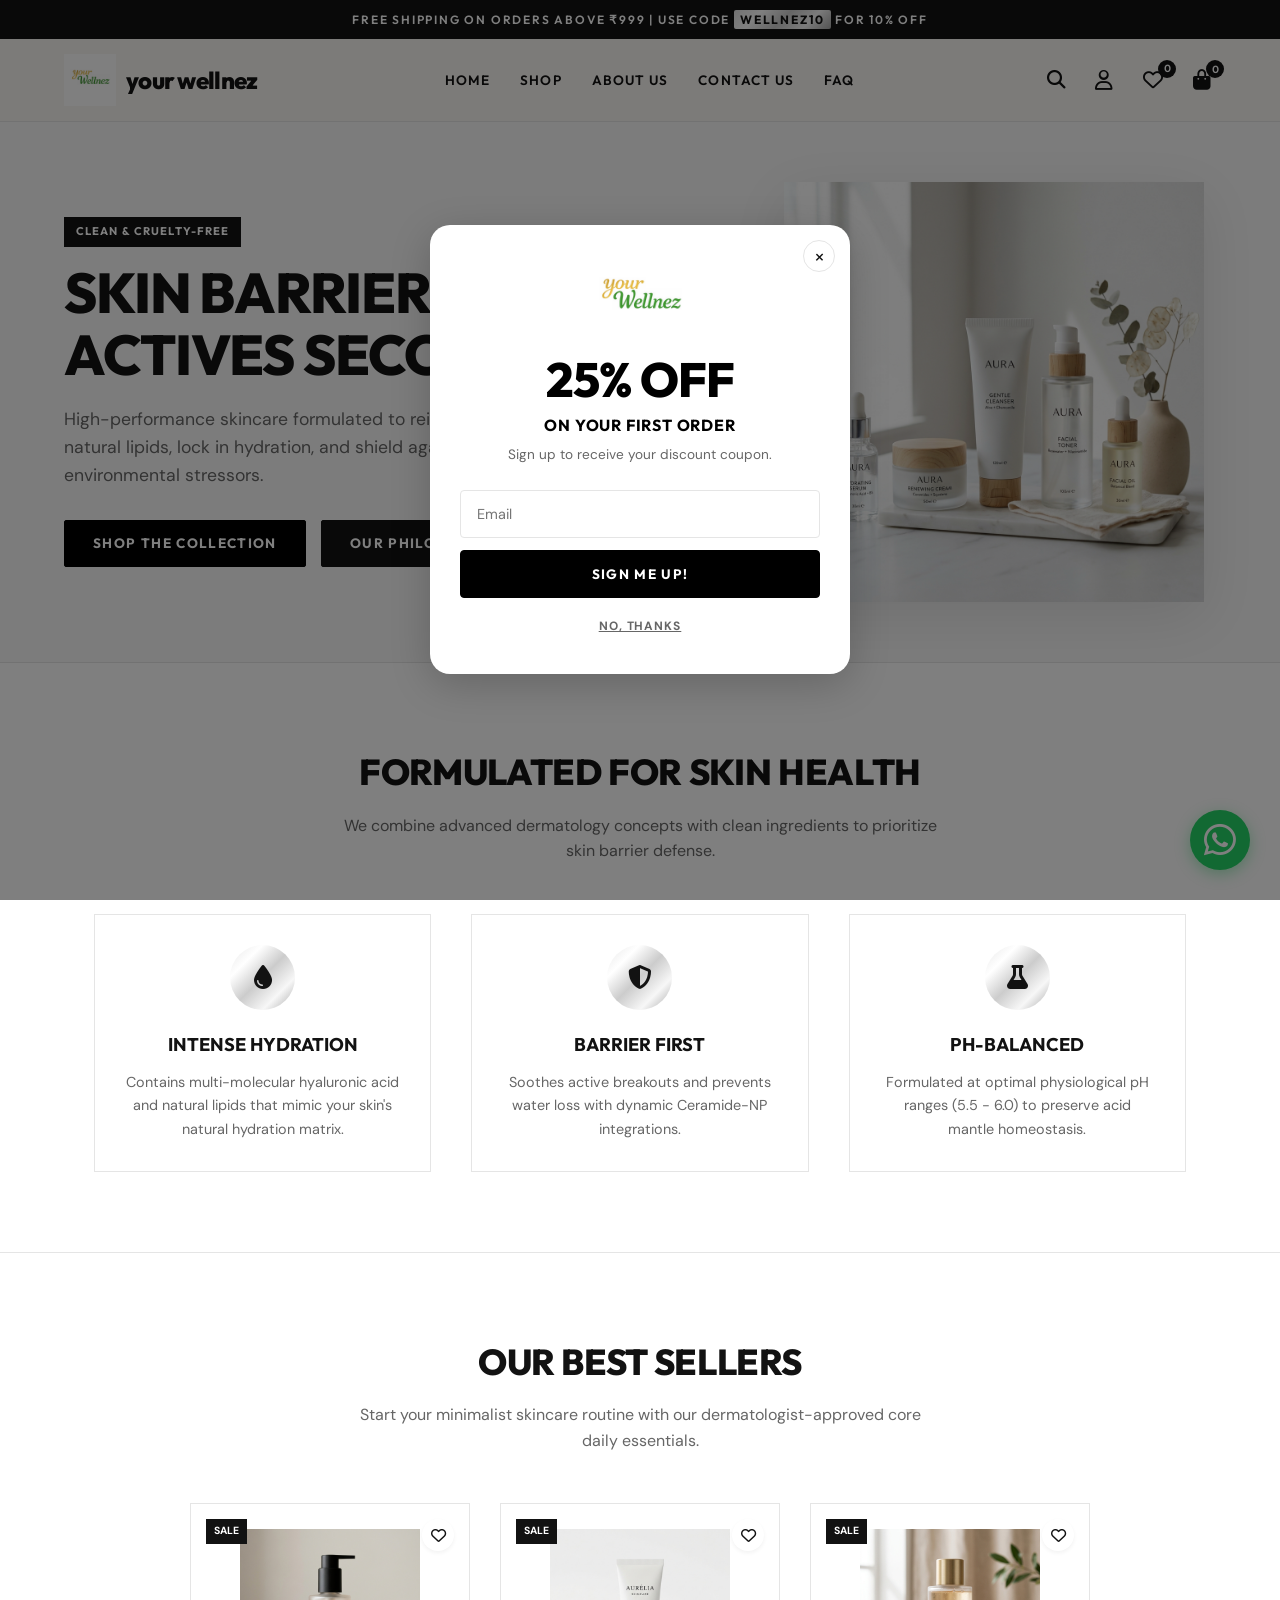
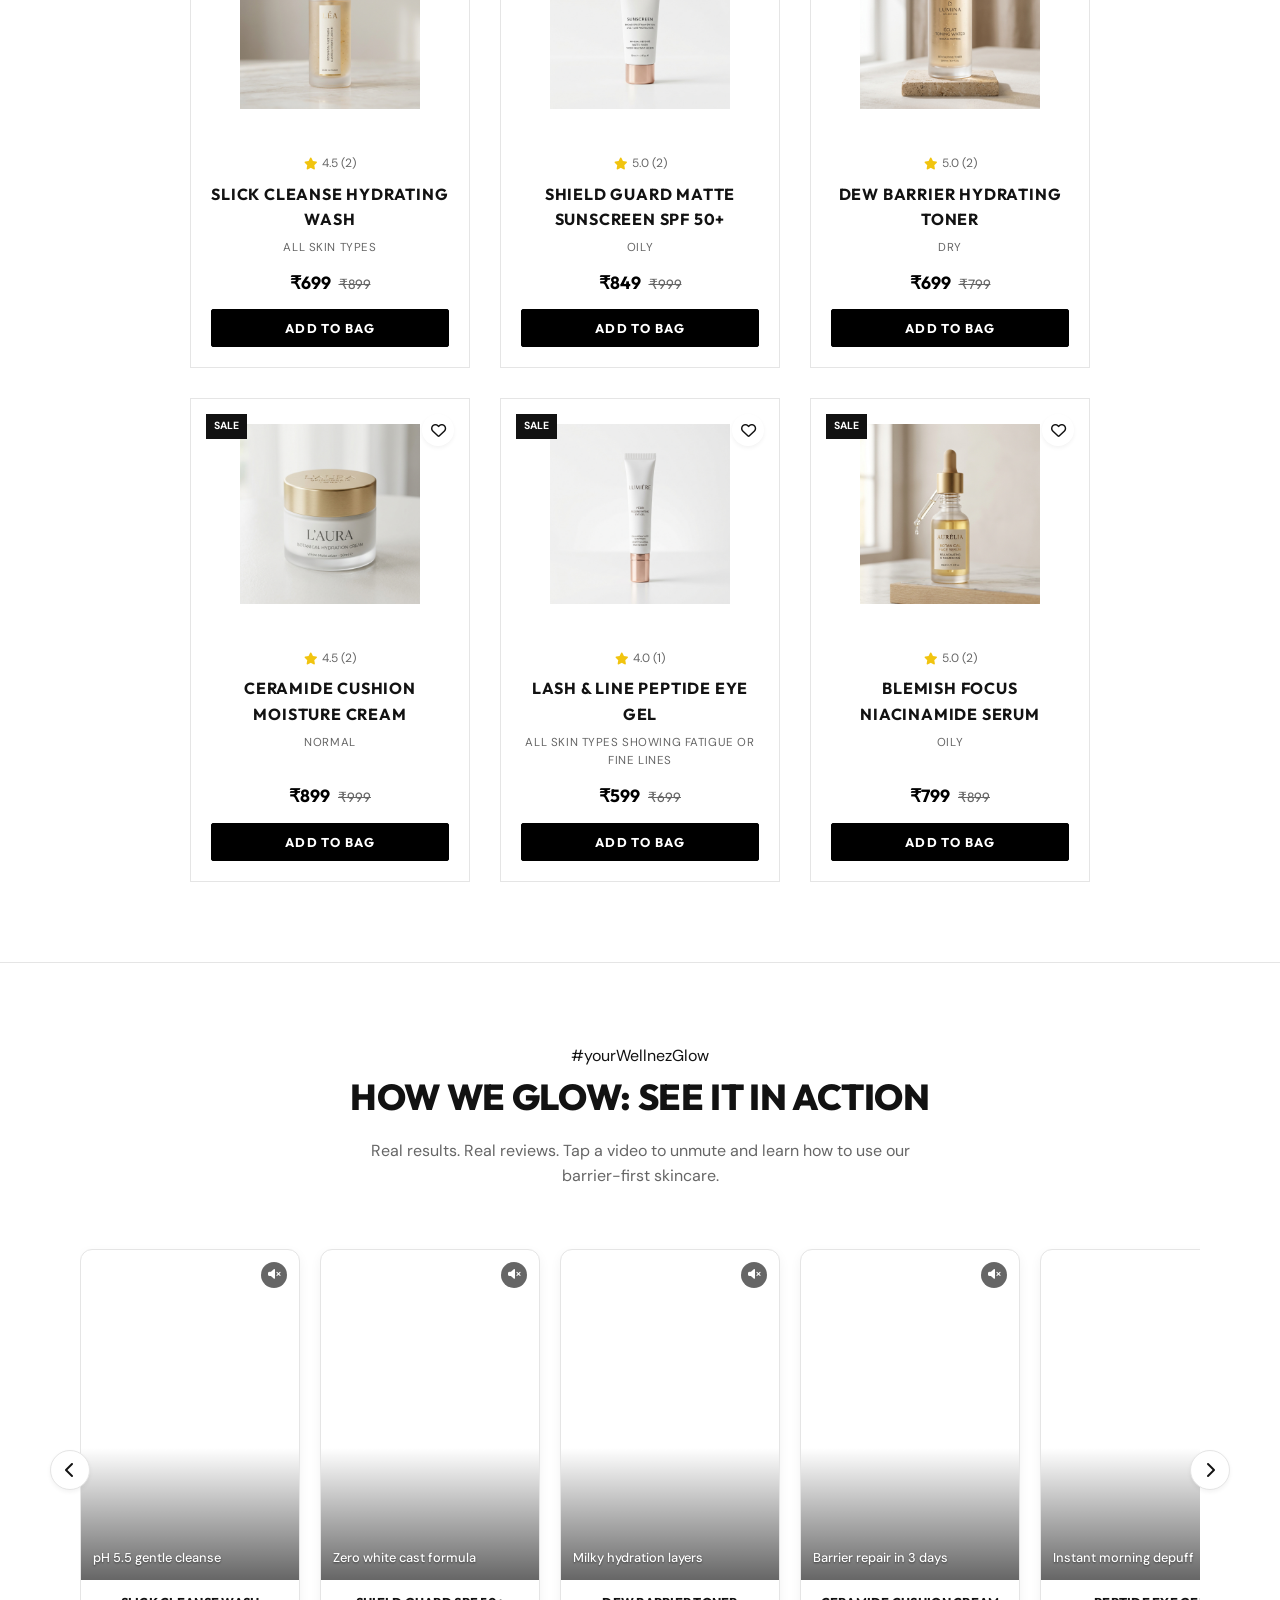
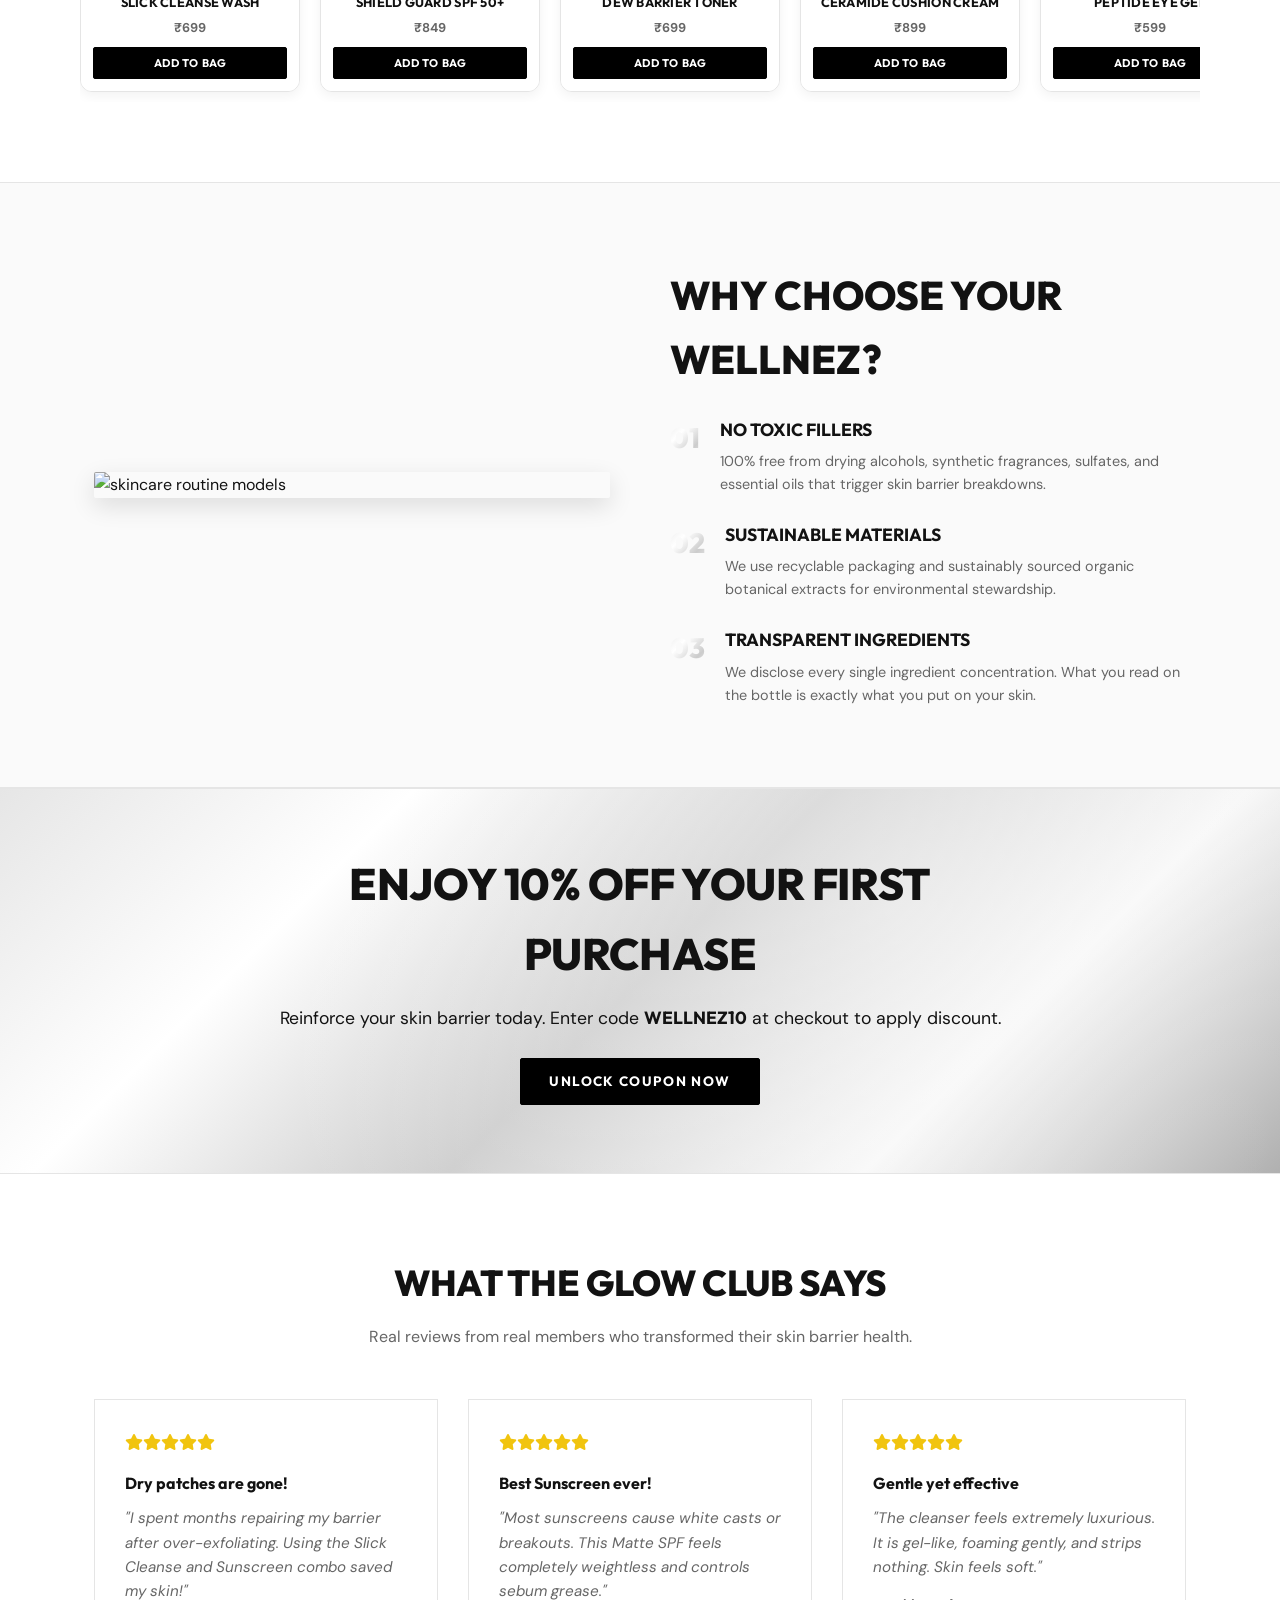
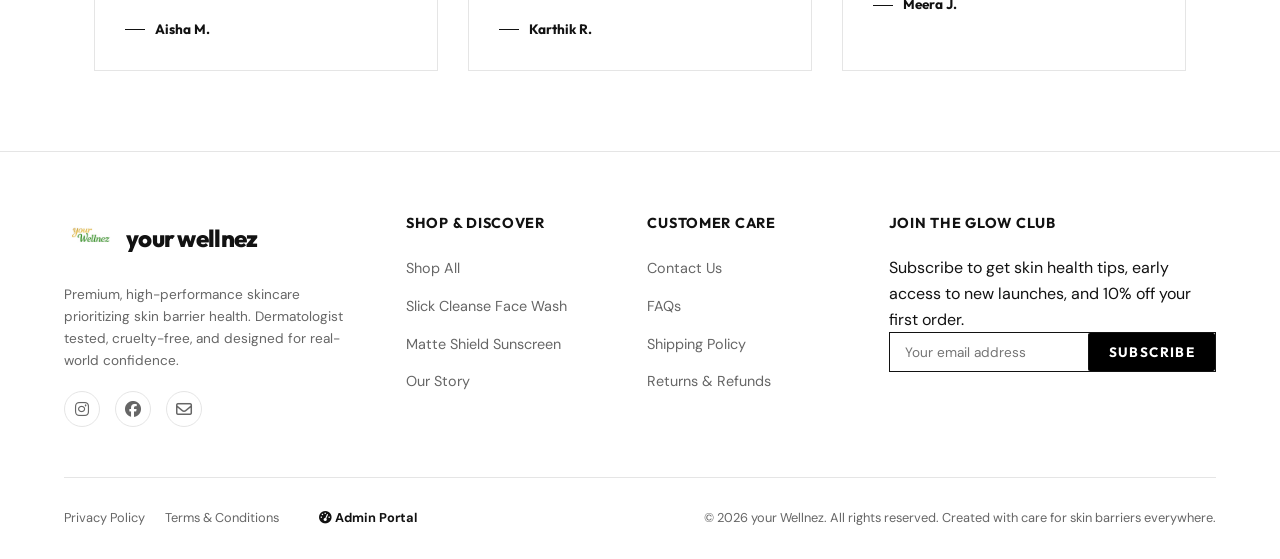
==== index.html @ 3396171d "Add files via upload" ====
<!DOCTYPE html>
<html lang="en">
<head>
    <meta charset="UTF-8">
    <meta name="viewport" content="width=device-width, initial-scale=1.0">
    <!-- Supabase client JS CDN -->
    <script src="https://cdn.jsdelivr.net/npm/@supabase/supabase-js@2"></script>
    <title>your Wellnez | Skin Barrier-First Skincare</title>
    <!-- Favicon -->
    <link rel="shortcut icon" href="images/logo.png" type="image/x-icon">
    <!-- SEO Meta Tags -->
    <meta name="description" content="Clean, barrier-supporting skincare. Discover our dermatologist-approved Face Wash and SPF 50 Sunscreen for healthy, glowing skin.">
    <!-- Google Fonts -->
    <link rel="preconnect" href="https://fonts.googleapis.com">
    <link rel="preconnect" href="https://fonts.gstatic.com" crossorigin>
    <link href="https://fonts.googleapis.com/css2?family=DM+Sans:ital,opsz,wght@0,9..40,100..1000;1,9..40,100..1000&family=Outfit:wght@100..900&display=swap" rel="stylesheet">
    <!-- FontAwesome for Icons -->
    <link rel="stylesheet" href="https://cdnjs.cloudflare.com/ajax/libs/font-awesome/6.4.0/css/all.min.css">
    <!-- Stylesheet -->
    <link rel="stylesheet" href="styles.css">
</head>
<body>

    <!-- Announcement Bar -->
    <div class="announcement-bar">
        <p>FREE SHIPPING ON ORDERS ABOVE ₹999 | USE CODE <span class="promo-badge">WELLNEZ10</span> FOR 10% OFF</p>
    </div>

    <!-- Header / Navbar -->
    <header class="main-header">
        <div class="header-container">
            <button class="menu-toggle" id="menu-toggle" aria-label="Toggle Navigation">
                <i class="fa-solid fa-bars"></i>
            </button>

            <!-- Brand Logo -->
            <a href="#/" class="brand-logo" style="display: flex; align-items: center; gap: 10px; text-decoration: none;">
                <img src="images/logo.png" alt="your Wellnez Logo" style="height: 52px; max-height: 52px; object-fit: contain; display: block;">
                <span style="font-family: var(--font-heading); font-size: 1.5rem; font-weight: 800; text-transform: lowercase; letter-spacing: -0.03em; color: var(--text-main); line-height: 1;">your Wellnez</span>
            </a>

            <!-- Navigation Links -->
            <nav class="nav-menu" id="nav-menu">
                <button class="nav-menu-close" id="nav-close">&times;</button>
                <ul>
                    <li><a href="#/">Home</a></li>
                    <li><a href="#/shop">Shop</a></li>
                    <li><a href="#/about">About Us</a></li>
                    <li><a href="#/contact">Contact Us</a></li>
                    <li><a href="#/faq">FAQ</a></li>
                </ul>
            </nav>

            <!-- Header Actions -->
            <div class="header-actions">
                <!-- Search Button -->
                <div class="search-container">
                    <button id="search-trigger" aria-label="Search">
                        <i class="fa-solid fa-magnifying-glass"></i>
                    </button>
                    <div class="search-dropdown" id="search-dropdown">
                        <div class="search-input-wrapper">
                            <input type="text" id="search-input" placeholder="Search products (e.g. face wash, sunscreen)...">
                            <button id="search-submit-btn"><i class="fa-solid fa-arrow-right"></i></button>
                        </div>
                        <div class="search-results-preview" id="search-results-preview"></div>
                    </div>
                </div>

                <!-- Account Icon -->
                <a href="#/account" class="header-action-btn" id="account-btn" aria-label="My Account">
                    <i class="fa-regular fa-user"></i>
                </a>

                <!-- Wishlist Icon -->
                <a href="#/wishlist" class="header-action-btn" id="wishlist-btn" aria-label="Wishlist">
                    <i class="fa-regular fa-heart"></i>
                    <span class="badge" id="wishlist-count">0</span>
                </a>

                <!-- Cart Icon -->
                <button class="header-action-btn" id="cart-toggle-btn" aria-label="Shopping Cart">
                    <i class="fa-solid fa-bag-shopping"></i>
                    <span class="badge" id="cart-count">0</span>
                </button>
            </div>
        </div>
    </header>

    <!-- Main Content Area -->
    <main id="app-viewport"></main>

    <!-- Slide-out Shopping Cart Drawer -->
    <div class="cart-drawer-overlay" id="cart-overlay"></div>
    <div class="cart-drawer" id="cart-drawer">
        <div class="cart-drawer-header">
            <h3>Your Cart (<span id="cart-drawer-count">0</span>)</h3>
            <button class="cart-drawer-close" id="cart-drawer-close">&times;</button>
        </div>
        <div class="cart-drawer-content" id="cart-drawer-content">
            <!-- Dynamic Cart Items Rendered Here -->
        </div>
        <div class="cart-drawer-footer">
            <div class="cart-summary-row">
                <span>Subtotal</span>
                <span id="cart-drawer-subtotal">₹0.00</span>
            </div>
            <div class="cart-summary-row shipping-note">
                <span>Shipping</span>
                <span id="cart-drawer-shipping">Calculated at checkout</span>
            </div>
            <div class="cart-summary-row discount-row" id="cart-drawer-discount-row" style="display: none;">
                <span>Discount (<span id="cart-drawer-discount-code"></span>)</span>
                <span id="cart-drawer-discount-amount">-₹0.00</span>
            </div>
            <div class="cart-summary-row total-row">
                <span>Total</span>
                <span id="cart-drawer-total">₹0.00</span>
            </div>
            <div class="cart-coupon-section">
                <input type="text" id="cart-coupon-input" placeholder="Enter Coupon Code">
                <button id="cart-coupon-apply-btn">Apply</button>
            </div>
            <div class="coupon-feedback" id="coupon-feedback"></div>
            <div class="cart-drawer-actions">
                <a href="#/checkout" class="btn btn-chrome btn-block" id="cart-checkout-btn">Secure Checkout</a>
                <button class="btn btn-secondary btn-block" id="cart-continue-shopping">Continue Shopping</button>
            </div>
        </div>
    </div>

    <!-- Floating WhatsApp Widget -->
    <a href="https://wa.me/919999999999?text=Hi!%20I%20have%20a%20question%20about%20your%20Wellnez%20skincare." 
       target="_blank" 
       rel="noopener noreferrer" 
       class="whatsapp-float" 
       aria-label="Chat on WhatsApp">
        <i class="fa-brands fa-whatsapp"></i>
        <span class="whatsapp-tooltip">Need Help? Chat with us!</span>
    </a>

    <!-- Footer -->
    <footer class="main-footer">
        <div class="footer-container">
            <div class="footer-grid">
                <!-- Branding column -->
                <div class="footer-col brand-col">
                    <div class="footer-logo-wrapper" style="display: flex; align-items: center; gap: 10px; margin-bottom: 20px;">
                        <img src="images/logo.png" alt="your Wellnez Logo" style="height: 52px; max-height: 52px; object-fit: contain; display: block;">
                        <span style="font-family: var(--font-heading); font-size: 1.5rem; font-weight: 800; text-transform: lowercase; letter-spacing: -0.03em; color: var(--text-main); line-height: 1;">your Wellnez</span>
                    </div>
                    <p class="footer-description">
                        Premium, high-performance skincare prioritizing skin barrier health. Dermatologist tested, cruelty-free, and designed for real-world confidence.
                    </p>
                    <div class="footer-socials">
                        <a href="https://instagram.com" target="_blank" rel="noopener" aria-label="Instagram"><i class="fa-brands fa-instagram"></i></a>
                        <a href="https://facebook.com" target="_blank" rel="noopener" aria-label="Facebook"><i class="fa-brands fa-facebook"></i></a>
                        <a href="mailto:hello@yourwellnez.com" aria-label="Email"><i class="fa-regular fa-envelope"></i></a>
                    </div>
                </div>

                <!-- Navigation Links -->
                <div class="footer-col">
                    <h4>Shop & Discover</h4>
                    <ul>
                        <li><a href="#/shop">Shop All</a></li>
                        <li><a href="#/product/face-wash">Slick Cleanse Face Wash</a></li>
                        <li><a href="#/product/sunscreen">Matte Shield Sunscreen</a></li>
                        <li><a href="#/about">Our Story</a></li>
                    </ul>
                </div>

                <!-- Info & FAQ -->
                <div class="footer-col">
                    <h4>Customer Care</h4>
                    <ul>
                        <li><a href="#/contact">Contact Us</a></li>
                        <li><a href="#/faq">FAQs</a></li>
                        <li><a href="#/shipping-policy">Shipping Policy</a></li>
                        <li><a href="#/return-policy">Returns & Refunds</a></li>
                    </ul>
                </div>

                <!-- Newsletter / Sign up -->
                <div class="footer-col newsletter-col">
                    <h4>Join the Glow Club</h4>
                    <p>Subscribe to get skin health tips, early access to new launches, and 10% off your first order.</p>
                    <form class="footer-newsletter-form" id="newsletter-form">
                        <input type="email" placeholder="Your email address" required aria-label="Email Address">
                        <button type="submit" class="btn btn-chrome">Subscribe</button>
                    </form>
                    <div id="newsletter-feedback" class="newsletter-feedback"></div>
                </div>
            </div>

            <!-- Footer Bottom -->
            <div class="footer-bottom">
                <div class="footer-policies">
                    <a href="#/privacy-policy">Privacy Policy</a>
                    <a href="#/terms-conditions">Terms & Conditions</a>
                    <a href="admin.html" style="font-weight: 700; color: var(--text-main); margin-left: 20px;"><i class="fa-solid fa-gauge-high"></i> Admin Portal</a>
                </div>
                <p class="copyright">&copy; 2026 your Wellnez. All rights reserved. Created with care for skin barriers everywhere.</p>
            </div>
        </div>
    </footer>

    <!-- Order Details Modal (Admin/Customer Dashboard) -->
    <div class="modal-overlay" id="order-details-modal">
        <div class="modal-content-card">
            <button class="modal-close-btn" id="order-modal-close">&times;</button>
            <div class="modal-title">Order Details</div>
            <div id="modal-order-content">
                <!-- Dynamic Content Load -->
            </div>
        </div>
    </div>

    <!-- Newsletter Promo Pop-up Modal ( Science & Roots style ) -->
    <div class="modal-overlay" id="promo-popup-modal">
        <div class="promo-modal-card">
            <button class="promo-close-btn" id="promo-close-btn" aria-label="Close offer">&times;</button>
            <div class="promo-modal-content">
                <div class="promo-logo-wrap">
                    <img src="images/logo.png" alt="your Wellnez Logo" class="promo-logo">
                </div>
                <h2 class="promo-title">25% OFF</h2>
                <h3 class="promo-subtitle">ON YOUR FIRST ORDER</h3>
                <p class="promo-text">Sign up to receive your discount coupon.</p>
                <form id="promo-popup-form">
                    <input type="email" id="promo-email-input" placeholder="Email" required class="promo-input">
                    <button type="submit" class="btn btn-chrome promo-submit-btn">SIGN ME UP!</button>
                </form>
                <button type="button" class="promo-no-thanks" id="promo-no-thanks-btn">NO, THANKS</button>
            </div>
        </div>
    </div>

    <!-- Toast Notifications -->
    <div class="toast-container" id="toast-container"></div>

    <!-- Application Logic -->
    <script src="js/app.js"></script>
</body>
</html>
---- styles.css ----
/* ==========================================================================
   your Wellnez - Global Styles & Design System (Sacheu-Inspired)
   ========================================================================== */

/* Design Tokens & Variables */
:root {
    /* Fonts */
    --font-heading: 'Outfit', sans-serif;
    --font-body: 'DM Sans', sans-serif;

    /* Color Palette */
    --bg-primary: #FFFFFF;        /* Pure white background */
    --bg-secondary: #FAFAFA;      /* Soft neutral grey */
    --text-main: #121212;         /* Deep charcoal/black */
    --text-muted: #666666;        /* Subtle grey */
    --accent-pink: #FFB7B2;       /* Pastel rose */
    --accent-green: #25D366;      /* WhatsApp brand green */
    
    /* Layout Borders & Accents */
    --border-color: #E5E5E5;      /* Thin grey grid border */
    --border-dark: #121212;       /* High-contrast border */
    --border-radius-sm: 2px;      /* Minimalist sharp borders */
    --border-radius-md: 4px;
    --border-radius-lg: 8px;
    --shadow-sm: 0 2px 4px rgba(0,0,0,0.05);
    --shadow-md: 0 4px 10px rgba(0,0,0,0.08);
    --shadow-lg: 0 8px 24px rgba(0,0,0,0.12);
    
    /* Metallic Chrome Gradients */
    --metallic-chrome: linear-gradient(135deg, #e6e6e6 0%, #ffffff 25%, #cccccc 50%, #f7f7f7 75%, #a6a6a6 100%);
    --metallic-chrome-dark: linear-gradient(135deg, #595959 0%, #8c8c8c 25%, #333333 50%, #666666 75%, #1a1a1a 100%);
    --chrome-shimmer: linear-gradient(to right, rgba(255,255,255,0) 0%, rgba(255,255,255,0.8) 50%, rgba(255,255,255,0) 100%);
}

/* Base Reset */
* {
    box-sizing: border-box;
    margin: 0;
    padding: 0;
}

body {
    font-family: var(--font-body);
    background-color: var(--bg-primary);
    color: var(--text-main);
    line-height: 1.6;
    overflow-x: hidden;
    -webkit-font-smoothing: antialiased;
}

a {
    color: var(--text-main);
    text-decoration: none;
    transition: color 0.3s ease;
}

a:hover {
    color: var(--text-muted);
}

ul {
    list-style: none;
}

img {
    max-width: 100%;
    height: auto;
    display: block;
}

button, input, select, textarea {
    font-family: inherit;
    font-size: inherit;
    color: inherit;
    background: none;
    border: none;
}

button {
    cursor: pointer;
}

/* Announcement Bar */
.announcement-bar {
    background-color: var(--text-main);
    color: #FFFFFF;
    text-align: center;
    padding: 10px 20px;
    font-size: 0.75rem;
    font-weight: 600;
    letter-spacing: 0.15em;
    font-family: var(--font-heading);
    text-transform: uppercase;
}

.promo-badge {
    background: var(--metallic-chrome);
    color: #121212;
    padding: 2px 6px;
    border-radius: var(--border-radius-sm);
    font-weight: 700;
}

/* Header & Navigation */
.main-header {
    position: sticky;
    top: 0;
    z-index: 100;
    background-color: rgba(250, 246, 243, 0.85);
    backdrop-filter: blur(10px);
    border-bottom: 1px solid var(--border-color);
}

.header-container {
    max-width: 1400px;
    margin: 0 auto;
    padding: 15px 30px;
    display: flex;
    align-items: center;
    justify-content: space-between;
}

.brand-logo {
    font-family: var(--font-heading);
    font-size: 1.75rem;
    font-weight: 800;
    letter-spacing: -0.03em;
    text-transform: lowercase;
    transition: opacity 0.3s ease;
}

.brand-logo:hover {
    opacity: 0.8;
    color: var(--text-main);
}

.nav-menu ul {
    display: flex;
    gap: 30px;
}

.nav-menu a {
    font-family: var(--font-heading);
    font-size: 0.85rem;
    font-weight: 600;
    text-transform: uppercase;
    letter-spacing: 0.08em;
}

.nav-menu-close, .menu-toggle {
    display: none;
}

/* Header Actions */
.header-actions {
    display: flex;
    align-items: center;
    gap: 20px;
}

.header-action-btn {
    font-size: 1.25rem;
    position: relative;
    padding: 5px;
    display: flex;
    align-items: center;
    justify-content: center;
}

.header-action-btn .badge {
    position: absolute;
    top: -5px;
    right: -8px;
    background-color: var(--text-main);
    color: #FFF;
    font-size: 0.65rem;
    font-weight: 700;
    width: 18px;
    height: 18px;
    border-radius: 50%;
    display: flex;
    align-items: center;
    justify-content: center;
}

/* Search Dropdown widget */
.search-container {
    position: relative;
}

.search-container button {
    font-size: 1.15rem;
    padding: 5px;
}

.search-dropdown {
    position: absolute;
    top: calc(100% + 15px);
    right: -60px;
    background: #FFFFFF;
    border: 1px solid var(--border-color);
    padding: 15px;
    width: 320px;
    box-shadow: var(--shadow-lg);
    border-radius: var(--border-radius-sm);
    display: none;
    z-index: 110;
}

.search-dropdown.active {
    display: block;
}

.search-input-wrapper {
    display: flex;
    border: 1px solid var(--border-dark);
    padding: 6px 12px;
}

.search-input-wrapper input {
    flex: 1;
    border: none;
    outline: none;
    font-size: 0.85rem;
}

.search-results-preview {
    margin-top: 10px;
    max-height: 250px;
    overflow-y: auto;
}

.search-result-item {
    display: flex;
    align-items: center;
    gap: 10px;
    padding: 8px 0;
    border-bottom: 1px dashed var(--border-color);
}

.search-result-item img {
    width: 40px;
    height: 40px;
    object-fit: cover;
}

.search-result-item h5 {
    font-size: 0.85rem;
    font-family: var(--font-heading);
}

.search-result-item p {
    font-size: 0.75rem;
    color: var(--text-muted);
}

/* Base Buttons */
.btn {
    display: inline-block;
    padding: 12px 28px;
    font-family: var(--font-heading);
    font-size: 0.85rem;
    font-weight: 700;
    text-transform: uppercase;
    letter-spacing: 0.1em;
    text-align: center;
    border: 1px solid var(--border-dark);
    border-radius: var(--border-radius-sm);
    transition: all 0.4s cubic-bezier(0.165, 0.84, 0.44, 1);
    position: relative;
    overflow: hidden;
}

.btn-chrome {
    background-color: #000000;
    color: #FFFFFF;
    border: 1px solid #000000;
    box-shadow: none;
}

.btn-chrome::after {
    display: none;
}

.btn-chrome:hover {
    background-color: #FFFFFF;
    color: #000000;
    border-color: #000000;
    transform: translateY(-2px);
    box-shadow: var(--shadow-sm);
}

.btn-secondary {
    background-color: var(--text-main);
    color: #FFFFFF;
}

.btn-secondary:hover {
    background-color: transparent;
    color: var(--text-main);
}

.btn-outline {
    background-color: transparent;
    color: var(--text-main);
    border: 1px solid var(--border-dark);
}

.btn-outline:hover {
    background-color: var(--text-main);
    color: #FFFFFF;
}

.btn-block {
    display: block;
    width: 100%;
}

@keyframes shine {
    100% {
        left: 150%;
    }
}

/* Page Components styling */
main {
    min-height: calc(100vh - 400px);
}

/* Announcement Slider or Hero Banner */
.hero-banner {
    position: relative;
    background-color: var(--bg-secondary);
    min-height: 500px;
    display: flex;
    align-items: center;
    overflow: hidden;
    border-bottom: 1px solid var(--border-color);
}

.hero-container {
    max-width: 1200px;
    margin: 0 auto;
    width: 100%;
    padding: 60px 30px;
    display: grid;
    grid-template-columns: 1.2fr 0.8fr;
    align-items: center;
    gap: 40px;
    position: relative;
    z-index: 10;
}

.hero-text h1 {
    font-family: var(--font-heading);
    font-size: 3.5rem;
    font-weight: 800;
    line-height: 1.1;
    letter-spacing: -0.02em;
    margin-bottom: 20px;
    text-transform: uppercase;
}

.hero-text p {
    font-size: 1.1rem;
    color: var(--text-muted);
    margin-bottom: 30px;
    max-width: 500px;
}

.hero-badge {
    display: inline-block;
    padding: 6px 12px;
    background-color: var(--text-main);
    color: #FFF;
    font-family: var(--font-heading);
    font-weight: 700;
    font-size: 0.7rem;
    letter-spacing: 0.1em;
    text-transform: uppercase;
    margin-bottom: 15px;
}

.hero-image-wrapper {
    position: relative;
    display: flex;
    justify-content: center;
}

.hero-image-wrapper img {
    max-height: 420px;
    filter: drop-shadow(0 15px 30px rgba(0,0,0,0.1));
}

.hero-circle {
    position: absolute;
    width: 320px;
    height: 320px;
    background: var(--metallic-chrome);
    border-radius: 50%;
    z-index: -1;
    top: 50%;
    left: 50%;
    transform: translate(-50%, -50%);
    opacity: 0.45;
}

/* Feature Grid */
.features-section {
    padding: 80px 30px;
    border-bottom: 1px solid var(--border-color);
    background-color: #FFFFFF;
}

.section-header {
    text-align: center;
    margin-bottom: 50px;
    max-width: 600px;
    margin-left: auto;
    margin-right: auto;
}

.section-header h2 {
    font-family: var(--font-heading);
    font-size: 2.25rem;
    font-weight: 800;
    text-transform: uppercase;
    letter-spacing: -0.01em;
    margin-bottom: 12px;
}

.section-header p {
    color: var(--text-muted);
}

.features-grid {
    max-width: 1200px;
    margin: 0 auto;
    display: grid;
    grid-template-columns: repeat(3, 1fr);
    gap: 40px;
}

.feature-card {
    text-align: center;
    padding: 30px;
    background-color: var(--bg-primary);
    border: 1px solid var(--border-color);
}

.feature-icon-wrapper {
    width: 65px;
    height: 65px;
    margin: 0 auto 20px;
    display: flex;
    align-items: center;
    justify-content: center;
    border-radius: 50%;
    background: var(--metallic-chrome);
    font-size: 1.5rem;
}

.feature-card h3 {
    font-family: var(--font-heading);
    font-size: 1.15rem;
    margin-bottom: 12px;
    text-transform: uppercase;
}

.feature-card p {
    font-size: 0.9rem;
    color: var(--text-muted);
}

/* Featured Products Grid */
.products-section {
    padding: 80px 30px;
    max-width: 1400px;
    margin: 0 auto;
}

.products-grid {
    display: grid;
    grid-template-columns: repeat(auto-fill, minmax(240px, 280px));
    gap: 30px;
    justify-content: center;
}

/* Product Card */
.product-card {
    background-color: #FFFFFF;
    border: 1px solid var(--border-color);
    position: relative;
    display: flex;
    flex-direction: column;
    height: 100%;
    transition: transform 0.3s ease, box-shadow 0.3s ease;
}

.product-card:hover {
    transform: translateY(-5px);
    box-shadow: var(--shadow-md);
}

.product-card-badge {
    position: absolute;
    top: 15px;
    left: 15px;
    z-index: 10;
    background-color: var(--text-main);
    color: #FFFFFF;
    font-size: 0.65rem;
    font-weight: 700;
    padding: 4px 8px;
    text-transform: uppercase;
}

.product-card-wishlist {
    position: absolute;
    top: 15px;
    right: 15px;
    z-index: 10;
    background-color: #FFFFFF;
    width: 32px;
    height: 32px;
    border-radius: 50%;
    display: flex;
    align-items: center;
    justify-content: center;
    box-shadow: var(--shadow-sm);
    font-size: 0.95rem;
    color: var(--text-main);
    transition: color 0.3s, background-color 0.3s;
}

.product-card-wishlist:hover {
    background-color: var(--text-main);
    color: #FFFFFF;
}

.product-card-wishlist.active {
    color: #ff4757;
}

.product-card-image {
    position: relative;
    padding: 20px;
    background-color: #ffffff;
    display: flex;
    justify-content: center;
    align-items: center;
    height: 230px;
    overflow: hidden;
}

.product-card-image img {
    max-height: 180px;
    object-fit: contain;
    transition: transform 0.5s ease;
}

.product-card-video-hover {
    position: absolute;
    top: 0;
    left: 0;
    width: 100%;
    height: 100%;
    object-fit: cover;
    opacity: 0;
    transition: opacity 0.3s ease, transform 0.5s ease;
    pointer-events: none;
}

.product-card.video-playing .product-card-video-hover {
    opacity: 1;
}

.product-card:hover .product-card-image img,
.product-card:hover .product-card-video-hover {
    transform: scale(1.06);
}

.product-card-info {
    padding: 20px;
    display: flex;
    flex-direction: column;
    align-items: center;
    text-align: center;
    flex: 1;
}

.product-card-rating {
    font-size: 0.75rem;
    color: #f1c40f;
    margin-bottom: 8px;
    display: flex;
    justify-content: center;
    align-items: center;
    gap: 4px;
}

.product-card-rating span {
    color: var(--text-muted);
}

.product-card-title {
    font-family: var(--font-heading);
    font-size: 1rem;
    font-weight: 700;
    text-transform: uppercase;
    letter-spacing: 0.05em;
    margin-bottom: 6px;
    text-align: center;
}

.product-card-skin {
    font-size: 0.72rem;
    text-transform: uppercase;
    letter-spacing: 0.05em;
    color: var(--text-muted);
    margin-bottom: 12px;
    text-align: center;
}

.product-card-bottom {
    margin-top: auto;
    width: 100%;
    display: flex;
    flex-direction: column;
    align-items: center;
    gap: 12px;
}

.product-card-price {
    font-family: var(--font-heading);
    font-size: 1.1rem;
    font-weight: 700;
    color: #000000;
    text-align: center;
}

.product-card-price .compare-price {
    font-size: 0.85rem;
    text-decoration: line-through;
    color: var(--text-muted);
    font-weight: 400;
    margin-left: 5px;
}

.product-card-cta {
    width: 100%;
    padding: 10px 16px;
    font-size: 0.8rem;
    font-weight: 700;
    text-transform: uppercase;
    letter-spacing: 0.1em;
    border-radius: 2px;
    background-color: #000000;
    color: #FFFFFF;
    border: 1px solid #000000;
    transition: background-color 0.2s, color 0.2s, border-color 0.2s;
}

.product-card-cta:hover {
    background-color: #ffffff;
    color: #000000;
    border-color: #000000;
}

/* Why Choose Us ("Why Choose Heyy" style) */
.why-choose-us {
    background-color: var(--bg-secondary);
    padding: 80px 30px;
    border-top: 1px solid var(--border-color);
    border-bottom: 1px solid var(--border-color);
}

.why-container {
    max-width: 1200px;
    margin: 0 auto;
    display: grid;
    grid-template-columns: 1fr 1fr;
    align-items: center;
    gap: 60px;
}

.why-image img {
    border-radius: var(--border-radius-sm);
    box-shadow: var(--shadow-lg);
}

.why-content h2 {
    font-family: var(--font-heading);
    font-size: 2.5rem;
    font-weight: 800;
    text-transform: uppercase;
    margin-bottom: 25px;
}

.why-items {
    display: flex;
    flex-direction: column;
    gap: 25px;
}

.why-item {
    display: flex;
    gap: 20px;
}

.why-item-num {
    font-family: var(--font-heading);
    font-size: 1.75rem;
    font-weight: 800;
    background: var(--metallic-chrome);
    -webkit-background-clip: text;
    -webkit-text-fill-color: transparent;
}

.why-item-text h4 {
    font-family: var(--font-heading);
    font-size: 1.1rem;
    text-transform: uppercase;
    margin-bottom: 6px;
}

.why-item-text p {
    font-size: 0.9rem;
    color: var(--text-muted);
}

/* Customer Reviews Slider */
.reviews-section {
    padding: 80px 30px;
    background-color: #FFFFFF;
}

.reviews-container {
    max-width: 1200px;
    margin: 0 auto;
}

.reviews-grid {
    display: grid;
    grid-template-columns: repeat(auto-fit, minmax(320px, 1fr));
    gap: 30px;
}

.review-card {
    border: 1px solid var(--border-color);
    padding: 30px;
    background-color: var(--bg-primary);
    position: relative;
}

.review-stars {
    color: #f1c40f;
    margin-bottom: 15px;
}

.review-title {
    font-family: var(--font-heading);
    font-weight: 700;
    margin-bottom: 10px;
}

.review-text {
    font-style: italic;
    font-size: 0.95rem;
    color: var(--text-muted);
    margin-bottom: 15px;
}

.review-author {
    font-family: var(--font-heading);
    font-size: 0.85rem;
    font-weight: 700;
    display: flex;
    align-items: center;
    gap: 10px;
}

.review-author::before {
    content: '';
    display: inline-block;
    width: 20px;
    height: 1px;
    background-color: var(--text-main);
}

/* Banner Promo Offer */
.promo-offer-banner {
    background: var(--metallic-chrome);
    padding: 60px 30px;
    text-align: center;
    border-top: 1px solid var(--border-color);
    border-bottom: 1px solid var(--border-color);
    position: relative;
    overflow: hidden;
}

.promo-offer-banner::before {
    content: '';
    position: absolute;
    top: 0;
    left: 0;
    right: 0;
    bottom: 0;
    background: radial-gradient(circle at 70% 30%, rgba(255,255,255,0.4) 0%, transparent 70%);
    pointer-events: none;
}

.promo-offer-container {
    max-width: 800px;
    margin: 0 auto;
    position: relative;
    z-index: 10;
}

.promo-offer-container h2 {
    font-family: var(--font-heading);
    font-size: 2.75rem;
    font-weight: 800;
    text-transform: uppercase;
    letter-spacing: -0.01em;
    margin-bottom: 15px;
}

.promo-offer-container p {
    font-size: 1.1rem;
    margin-bottom: 25px;
}

/* Shop Page styling */
.shop-layout {
    max-width: 1400px;
    margin: 0 auto;
    padding: 40px 30px;
}

.shop-controls {
    display: flex;
    justify-content: space-between;
    align-items: center;
    margin-bottom: 30px;
    padding-bottom: 20px;
    border-bottom: 1px solid var(--border-color);
    flex-wrap: wrap;
    gap: 15px;
}

.shop-search-wrapper {
    display: flex;
    border: 1px solid var(--border-dark);
    padding: 8px 15px;
    background-color: #FFF;
    width: 300px;
}

.shop-search-wrapper input {
    flex: 1;
    outline: none;
    font-size: 0.85rem;
}

.shop-filters-sort {
    display: flex;
    gap: 20px;
}

.filter-select, .sort-select {
    padding: 8px 15px;
    border: 1px solid var(--border-dark);
    background-color: #FFF;
    font-family: var(--font-heading);
    font-weight: 600;
    font-size: 0.8rem;
    text-transform: uppercase;
    outline: none;
}

/* Product Details View styling */
.product-details-container {
    max-width: 1200px;
    margin: 0 auto;
    padding: 60px 30px;
}

.product-details-grid {
    display: grid;
    grid-template-columns: 1fr 1fr;
    gap: 60px;
    margin-bottom: 60px;
}

.product-gallery {
    display: flex;
    flex-direction: column;
    gap: 20px;
}

.product-gallery-main {
    background-color: #FFFFFF;
    border: 1px solid var(--border-color);
    padding: 40px;
    display: flex;
    justify-content: center;
    align-items: center;
    min-height: 400px;
    border-radius: var(--border-radius-sm);
}

.product-gallery-main img {
    max-height: 380px;
    object-fit: contain;
}

.product-gallery-thumbs {
    display: flex;
    gap: 15px;
}

.gallery-thumb {
    width: 80px;
    height: 80px;
    border: 1px solid var(--border-color);
    padding: 10px;
    background-color: #FFFFFF;
    cursor: pointer;
    display: flex;
    justify-content: center;
    align-items: center;
    transition: border-color 0.3s;
}

.gallery-thumb.active, .gallery-thumb:hover {
    border-color: var(--border-dark);
}

.gallery-thumb img {
    max-height: 60px;
    object-fit: contain;
}

.product-info-panel {
    display: flex;
    flex-direction: column;
}

.product-category-tag {
    font-family: var(--font-heading);
    font-size: 0.75rem;
    font-weight: 700;
    letter-spacing: 0.1em;
    text-transform: uppercase;
    color: var(--text-muted);
    margin-bottom: 10px;
}

.product-title-detail {
    font-family: var(--font-heading);
    font-size: 2.5rem;
    font-weight: 800;
    line-height: 1.1;
    margin-bottom: 15px;
    text-transform: uppercase;
}

.product-price-detail {
    font-family: var(--font-heading);
    font-size: 1.75rem;
    font-weight: 800;
    margin-bottom: 20px;
}

.product-price-detail .compare-price {
    font-size: 1.15rem;
    text-decoration: line-through;
    color: var(--text-muted);
    font-weight: 400;
    margin-left: 10px;
}

.product-description-detail {
    font-size: 1rem;
    color: var(--text-muted);
    margin-bottom: 30px;
}

.product-actions-detail {
    display: flex;
    gap: 15px;
    margin-bottom: 30px;
    flex-wrap: wrap;
}

.product-quantity-selector {
    display: flex;
    align-items: center;
    border: 1px solid var(--border-dark);
    background-color: #FFF;
    height: 48px;
}

.product-quantity-selector button {
    width: 40px;
    height: 100%;
    display: flex;
    align-items: center;
    justify-content: center;
    font-weight: 700;
}

.product-quantity-selector span {
    width: 40px;
    text-align: center;
    font-weight: 700;
}

.product-actions-detail .btn {
    height: 48px;
    display: flex;
    align-items: center;
    justify-content: center;
    flex: 1;
    min-width: 160px;
}

/* Pincode checker widget */
.pincode-checker {
    border: 1px solid var(--border-color);
    padding: 20px;
    background-color: #FFFFFF;
    margin-bottom: 30px;
}

.pincode-checker h4 {
    font-family: var(--font-heading);
    font-size: 0.9rem;
    text-transform: uppercase;
    margin-bottom: 12px;
    display: flex;
    align-items: center;
    gap: 8px;
}

.pincode-input-wrapper {
    display: flex;
    border: 1px solid var(--border-dark);
}

.pincode-input-wrapper input {
    flex: 1;
    padding: 10px 15px;
    outline: none;
    font-size: 0.85rem;
}

.pincode-input-wrapper button {
    background-color: var(--text-main);
    color: #FFFFFF;
    padding: 0 20px;
    font-family: var(--font-heading);
    font-weight: 700;
    font-size: 0.8rem;
    text-transform: uppercase;
}

.pincode-feedback {
    margin-top: 10px;
    font-size: 0.85rem;
    font-weight: 500;
}

.pincode-feedback.success {
    color: #27ae60;
}

.pincode-feedback.error {
    color: #c0392b;
}

/* Accordion sections for Ingredients, How to Use, etc. */
.product-tabs {
    margin-top: 20px;
    border-top: 1px solid var(--border-color);
}

.tab-item {
    border-bottom: 1px solid var(--border-color);
}

.tab-header {
    display: flex;
    justify-content: space-between;
    align-items: center;
    padding: 18px 0;
    cursor: pointer;
    font-family: var(--font-heading);
    font-weight: 700;
    font-size: 0.9rem;
    text-transform: uppercase;
    letter-spacing: 0.05em;
}

.tab-content {
    padding-bottom: 20px;
    font-size: 0.9rem;
    color: var(--text-muted);
    display: none;
}

.tab-item.active .tab-content {
    display: block;
}

.tab-item.active .tab-header i {
    transform: rotate(180deg);
}

.tab-header i {
    transition: transform 0.3s ease;
}

/* Product Reviews System */
.product-reviews-section {
    border-top: 1px solid var(--border-color);
    padding-top: 50px;
}

.reviews-summary-wrapper {
    display: flex;
    justify-content: space-between;
    align-items: center;
    border-bottom: 1px solid var(--border-color);
    padding-bottom: 30px;
    margin-bottom: 30px;
    flex-wrap: wrap;
    gap: 20px;
}

.reviews-avg {
    display: flex;
    align-items: center;
    gap: 15px;
}

.reviews-avg-num {
    font-family: var(--font-heading);
    font-size: 3rem;
    font-weight: 800;
}

.reviews-avg-stars .stars {
    color: #f1c40f;
    font-size: 1.15rem;
    margin-bottom: 5px;
}

.reviews-avg-stars p {
    font-size: 0.85rem;
    color: var(--text-muted);
}

.reviews-list {
    display: flex;
    flex-direction: column;
    gap: 25px;
    margin-bottom: 40px;
}

.review-item {
    padding-bottom: 25px;
    border-bottom: 1px solid var(--border-color);
}

.review-item-header {
    display: flex;
    justify-content: space-between;
    margin-bottom: 10px;
    flex-wrap: wrap;
    gap: 10px;
}

.review-item-user {
    font-family: var(--font-heading);
    font-weight: 700;
    font-size: 0.9rem;
    display: flex;
    align-items: center;
    gap: 8px;
}

.review-item-user .verified-buyer {
    font-size: 0.65rem;
    background-color: #27ae60;
    color: #FFF;
    padding: 2px 6px;
    border-radius: 10px;
    font-weight: 700;
}

.review-item-date {
    font-size: 0.8rem;
    color: var(--text-muted);
}

.review-form-card {
    background-color: #FFFFFF;
    border: 1px solid var(--border-color);
    padding: 30px;
}

.review-form-card h4 {
    font-family: var(--font-heading);
    font-size: 1.25rem;
    text-transform: uppercase;
    margin-bottom: 20px;
}

.form-group {
    margin-bottom: 20px;
}

.form-group label {
    display: block;
    font-family: var(--font-heading);
    font-weight: 600;
    font-size: 0.85rem;
    text-transform: uppercase;
    margin-bottom: 8px;
}

.form-control {
    width: 100%;
    padding: 10px 15px;
    border: 1px solid var(--border-color);
    outline: none;
    border-radius: var(--border-radius-sm);
    background-color: var(--bg-primary);
}

.form-control:focus {
    border-color: var(--border-dark);
}

.star-rating-input {
    display: flex;
    gap: 10px;
    font-size: 1.5rem;
    color: #ccc;
}

.star-rating-input i {
    cursor: pointer;
    transition: color 0.2s;
}

.star-rating-input i.active, .star-rating-input i:hover {
    color: #f1c40f;
}

/* Shopping Cart Drawer */
.cart-drawer-overlay {
    position: fixed;
    top: 0;
    left: 0;
    right: 0;
    bottom: 0;
    background-color: rgba(0,0,0,0.5);
    z-index: 900;
    opacity: 0;
    pointer-events: none;
    transition: opacity 0.4s ease;
}

.cart-drawer-overlay.active {
    opacity: 1;
    pointer-events: auto;
}

.cart-drawer {
    position: fixed;
    top: 0;
    right: -450px;
    width: 100%;
    max-width: 420px;
    height: 100%;
    background-color: var(--bg-primary);
    z-index: 1000;
    box-shadow: var(--shadow-lg);
    display: flex;
    flex-direction: column;
    transition: right 0.4s cubic-bezier(0.165, 0.84, 0.44, 1);
}

.cart-drawer.active {
    right: 0;
}

.cart-drawer-header {
    padding: 20px 30px;
    border-bottom: 1px solid var(--border-color);
    display: flex;
    justify-content: space-between;
    align-items: center;
}

.cart-drawer-header h3 {
    font-family: var(--font-heading);
    text-transform: uppercase;
    font-size: 1.1rem;
}

.cart-drawer-close {
    font-size: 1.75rem;
    font-weight: 300;
}

.cart-drawer-content {
    flex: 1;
    overflow-y: auto;
    padding: 20px 30px;
}

.empty-cart-message {
    text-align: center;
    padding: 40px 0;
    color: var(--text-muted);
}

.empty-cart-message i {
    font-size: 3rem;
    margin-bottom: 15px;
    color: #ccc;
}

.cart-item {
    display: flex;
    gap: 15px;
    padding: 15px 0;
    border-bottom: 1px solid var(--border-color);
}

.cart-item-image {
    width: 75px;
    height: 75px;
    border: 1px solid var(--border-color);
    padding: 5px;
    background-color: #FFFFFF;
    display: flex;
    justify-content: center;
    align-items: center;
}

.cart-item-image img {
    max-height: 60px;
    object-fit: contain;
}

.cart-item-details {
    flex: 1;
    display: flex;
    flex-direction: column;
}

.cart-item-title {
    font-family: var(--font-heading);
    font-size: 0.95rem;
    font-weight: 700;
    margin-bottom: 4px;
}

.cart-item-price {
    font-size: 0.9rem;
    font-weight: 700;
    margin-bottom: 8px;
}

.cart-item-qty {
    display: flex;
    align-items: center;
    border: 1px solid var(--border-color);
    width: 90px;
    height: 28px;
}

.cart-item-qty button {
    width: 28px;
    height: 100%;
    display: flex;
    align-items: center;
    justify-content: center;
    font-size: 0.75rem;
}

.cart-item-qty span {
    flex: 1;
    text-align: center;
    font-size: 0.8rem;
    font-weight: 700;
}

.cart-item-remove {
    margin-left: auto;
    font-size: 0.9rem;
    color: var(--text-muted);
    align-self: flex-start;
}

.cart-item-remove:hover {
    color: var(--text-main);
}

.cart-drawer-footer {
    padding: 20px 30px;
    border-top: 1px solid var(--border-color);
    background-color: #FFFFFF;
}

.cart-summary-row {
    display: flex;
    justify-content: space-between;
    font-size: 0.95rem;
    margin-bottom: 8px;
}

.cart-summary-row.shipping-note {
    font-size: 0.85rem;
    color: var(--text-muted);
}

.cart-summary-row.total-row {
    font-family: var(--font-heading);
    font-size: 1.25rem;
    font-weight: 800;
    border-top: 1px solid var(--border-color);
    padding-top: 10px;
    margin-top: 10px;
}

.cart-summary-row.discount-row {
    color: #27ae60;
    font-weight: 700;
}

.cart-coupon-section {
    display: flex;
    margin-top: 15px;
    border: 1px solid var(--border-dark);
}

.cart-coupon-section input {
    flex: 1;
    padding: 6px 12px;
    outline: none;
    font-size: 0.8rem;
}

.cart-coupon-section button {
    background-color: var(--text-main);
    color: #FFFFFF;
    padding: 0 15px;
    font-family: var(--font-heading);
    font-weight: 700;
    font-size: 0.75rem;
    text-transform: uppercase;
}

.coupon-feedback {
    font-size: 0.75rem;
    margin-top: 5px;
    font-weight: 600;
}

.cart-drawer-actions {
    margin-top: 15px;
    display: flex;
    flex-direction: column;
    gap: 10px;
}

/* Secure Checkout Page styling */
.checkout-container {
    max-width: 1200px;
    margin: 0 auto;
    padding: 60px 30px;
}

.checkout-grid {
    display: grid;
    grid-template-columns: 1.2fr 0.8fr;
    gap: 50px;
}

.checkout-section-card {
    background-color: #FFFFFF;
    border: 1px solid var(--border-color);
    padding: 35px;
    margin-bottom: 30px;
}

.checkout-section-card h3 {
    font-family: var(--font-heading);
    font-size: 1.25rem;
    text-transform: uppercase;
    margin-bottom: 20px;
    border-bottom: 1px solid var(--border-color);
    padding-bottom: 10px;
}

.payment-methods-grid {
    display: flex;
    flex-direction: column;
    gap: 15px;
}

.payment-method-option {
    border: 1px solid var(--border-color);
    padding: 15px;
    display: flex;
    align-items: center;
    gap: 12px;
    cursor: pointer;
    transition: border-color 0.3s;
}

.payment-method-option input {
    width: 18px;
    height: 18px;
}

.payment-method-option.selected {
    border-color: var(--border-dark);
    background-color: var(--bg-primary);
}

.payment-details-panel {
    margin-top: 15px;
    padding: 15px;
    border: 1px solid var(--border-color);
    background-color: var(--bg-primary);
    display: none;
}

.payment-details-panel.active {
    display: block;
}

.upi-qr-mock {
    text-align: center;
    padding: 15px;
}

.upi-qr-mock i {
    font-size: 5rem;
    margin-bottom: 10px;
    color: var(--text-main);
}

.card-inputs-grid {
    display: grid;
    grid-template-columns: 1fr 1fr;
    gap: 15px;
}

.checkout-summary-card {
    background-color: #FFFFFF;
    border: 1px solid var(--border-color);
    padding: 30px;
    position: sticky;
    top: 120px;
}

.checkout-summary-card h4 {
    font-family: var(--font-heading);
    font-size: 1.1rem;
    text-transform: uppercase;
    margin-bottom: 20px;
    border-bottom: 1px solid var(--border-color);
    padding-bottom: 10px;
}

.checkout-items-list {
    max-height: 200px;
    overflow-y: auto;
    margin-bottom: 20px;
}

.checkout-item-row {
    display: flex;
    justify-content: space-between;
    align-items: center;
    padding: 8px 0;
    font-size: 0.9rem;
    border-bottom: 1px dashed var(--border-color);
}

.checkout-item-name {
    font-weight: 500;
}

.checkout-item-qty-price {
    font-weight: 700;
}

/* My Account and Customer Login styling */
.account-container {
    max-width: 1200px;
    margin: 0 auto;
    padding: 60px 30px;
}

.auth-grid {
    display: grid;
    grid-template-columns: 1fr 1fr;
    gap: 60px;
}

.auth-card {
    background-color: #FFFFFF;
    border: 1px solid var(--border-color);
    padding: 40px;
}

.auth-card h3 {
    font-family: var(--font-heading);
    font-size: 1.5rem;
    text-transform: uppercase;
    margin-bottom: 25px;
}

.account-dashboard-grid {
    display: grid;
    grid-template-columns: 0.8fr 2.2fr;
    gap: 40px;
}

.account-nav {
    background-color: #FFFFFF;
    border: 1px solid var(--border-color);
    padding: 20px 0;
    align-self: flex-start;
}

.account-nav-btn {
    display: block;
    width: 100%;
    text-align: left;
    padding: 12px 25px;
    font-family: var(--font-heading);
    font-weight: 700;
    font-size: 0.85rem;
    text-transform: uppercase;
    border-left: 3px solid transparent;
    transition: all 0.3s;
}

.account-nav-btn:hover, .account-nav-btn.active {
    background-color: var(--bg-primary);
    border-left-color: var(--border-dark);
}

.account-content-panel {
    background-color: #FFFFFF;
    border: 1px solid var(--border-color);
    padding: 40px;
}

.account-panel-title {
    font-family: var(--font-heading);
    font-size: 1.5rem;
    text-transform: uppercase;
    margin-bottom: 30px;
    border-bottom: 1px solid var(--border-color);
    padding-bottom: 10px;
}

/* Order Tracking timeline */
.tracking-wrapper {
    background-color: var(--bg-primary);
    border: 1px solid var(--border-color);
    padding: 30px;
    border-radius: var(--border-radius-sm);
    margin-bottom: 30px;
}

.tracking-header {
    display: flex;
    justify-content: space-between;
    margin-bottom: 25px;
    flex-wrap: wrap;
    gap: 15px;
}

.tracking-id {
    font-family: var(--font-heading);
    font-weight: 800;
    font-size: 1.1rem;
}

.tracking-est {
    font-size: 0.9rem;
    color: var(--text-muted);
}

.tracking-timeline {
    display: flex;
    justify-content: space-between;
    position: relative;
    margin-top: 30px;
    padding-bottom: 15px;
}

.tracking-timeline::before {
    content: '';
    position: absolute;
    top: 15px;
    left: 40px;
    right: 40px;
    height: 3px;
    background-color: var(--border-color);
    z-index: 1;
}

.tracking-timeline-progress {
    position: absolute;
    top: 15px;
    left: 40px;
    width: 0%; /* Dynamic width */
    height: 3px;
    background: var(--text-main);
    z-index: 2;
    transition: width 0.8s ease;
}

.tracking-step {
    display: flex;
    flex-direction: column;
    align-items: center;
    position: relative;
    z-index: 10;
    flex: 1;
}

.tracking-node {
    width: 32px;
    height: 32px;
    border-radius: 50%;
    background-color: #FFFFFF;
    border: 3px solid var(--border-color);
    display: flex;
    align-items: center;
    justify-content: center;
    font-size: 0.75rem;
    transition: all 0.3s;
}

.tracking-label {
    margin-top: 10px;
    font-family: var(--font-heading);
    font-weight: 700;
    font-size: 0.75rem;
    text-transform: uppercase;
    text-align: center;
    color: var(--text-muted);
}

.tracking-step.active .tracking-node {
    border-color: var(--border-dark);
    background-color: var(--text-main);
    color: #FFFFFF;
}

.tracking-step.active .tracking-label {
    color: var(--text-main);
}

.tracking-step.completed .tracking-node {
    border-color: var(--border-dark);
    background-color: var(--text-main);
    color: #FFFFFF;
}

.tracking-step.completed .tracking-label {
    color: var(--text-main);
}

/* Admin Dashboard layout */
.admin-layout {
    max-width: 1400px;
    margin: 0 auto;
    padding: 40px 30px;
}

.admin-header-row {
    display: flex;
    justify-content: space-between;
    align-items: center;
    margin-bottom: 30px;
    flex-wrap: wrap;
    gap: 15px;
}

.admin-header-row h1 {
    font-family: var(--font-heading);
    font-size: 2rem;
    font-weight: 800;
    text-transform: uppercase;
}

.admin-kpis-grid {
    display: grid;
    grid-template-columns: repeat(4, 1fr);
    gap: 20px;
    margin-bottom: 40px;
}

.kpi-card {
    background-color: #FFFFFF;
    border: 1px solid var(--border-color);
    padding: 20px;
    border-radius: var(--border-radius-sm);
    display: flex;
    align-items: center;
    gap: 15px;
}

.kpi-icon {
    width: 48px;
    height: 48px;
    border-radius: 50%;
    background-color: #000000;
    color: #FFFFFF;
    display: flex;
    align-items: center;
    justify-content: center;
    font-size: 1.25rem;
}

.kpi-details h5 {
    font-size: 0.75rem;
    text-transform: uppercase;
    color: var(--text-muted);
    letter-spacing: 0.05em;
}

.kpi-details p {
    font-family: var(--font-heading);
    font-size: 1.35rem;
    font-weight: 800;
}

.admin-main-grid {
    display: grid;
    grid-template-columns: 2fr 1fr;
    gap: 30px;
    margin-bottom: 40px;
}

.admin-section-box {
    background-color: #FFFFFF;
    border: 1px solid var(--border-color);
    padding: 30px;
    margin-bottom: 30px;
}

.admin-section-box h3 {
    font-family: var(--font-heading);
    font-size: 1.15rem;
    text-transform: uppercase;
    margin-bottom: 20px;
    padding-bottom: 10px;
    border-bottom: 1px solid var(--border-color);
    display: flex;
    justify-content: space-between;
    align-items: center;
}

/* SVG Chart styling */
.chart-container {
    height: 250px;
    position: relative;
    width: 100%;
}

.chart-svg {
    width: 100%;
    height: 100%;
}

.chart-bar {
    fill: #000000;
    transition: height 0.5s ease, y 0.5s ease;
}

.chart-bar:hover {
    opacity: 0.8;
}

.chart-axis-line {
    stroke: var(--border-color);
    stroke-width: 1;
}

.chart-grid-line {
    stroke: #f1f1f1;
    stroke-width: 1;
    stroke-dasharray: 4 4;
}

.chart-text {
    font-size: 0.65rem;
    font-family: var(--font-heading);
    fill: var(--text-muted);
}

/* Admin lists and tables styling */
.table-responsive {
    overflow-x: auto;
}

.admin-table {
    width: 100%;
    border-collapse: collapse;
    font-size: 0.85rem;
}

.admin-table th, .admin-table td {
    padding: 12px 15px;
    text-align: left;
    border-bottom: 1px solid var(--border-color);
}

.admin-table th {
    font-family: var(--font-heading);
    font-weight: 700;
    text-transform: uppercase;
    background-color: var(--bg-secondary);
}

.admin-table tr:hover {
    background-color: var(--bg-secondary);
}

.status-badge {
    display: inline-block;
    padding: 3px 8px;
    font-size: 0.7rem;
    font-weight: 700;
    text-transform: uppercase;
    border-radius: 12px;
}

.status-badge.pending {
    background-color: #ffeaa7;
    color: #d63031;
}

.status-badge.processing {
    background-color: #74b9ff;
    color: #0984e3;
}

.status-badge.shipped {
    background-color: #a29bfe;
    color: #6c5ce7;
}

.status-badge.delivered {
    background-color: #55efc4;
    color: #00b894;
}

.stock-indicator {
    display: flex;
    align-items: center;
    gap: 8px;
}

.stock-indicator-dot {
    width: 8px;
    height: 8px;
    border-radius: 50%;
}

.stock-indicator-dot.in-stock {
    background-color: #2ecc71;
}

.stock-indicator-dot.low-stock {
    background-color: #f1c40f;
}

.stock-indicator-dot.out-of-stock {
    background-color: #e74c3c;
}

/* Modals */
.modal-overlay {
    position: fixed;
    top: 0;
    left: 0;
    right: 0;
    bottom: 0;
    background-color: rgba(0,0,0,0.5);
    z-index: 1100;
    display: none;
    align-items: center;
    justify-content: center;
    padding: 20px;
}

.modal-overlay.active {
    display: flex;
}

.modal-content-card {
    background-color: #FFFFFF;
    border: 1px solid var(--border-dark);
    width: 100%;
    max-width: 500px;
    padding: 35px;
    position: relative;
    box-shadow: var(--shadow-lg);
}

.modal-close-btn {
    position: absolute;
    top: 20px;
    right: 20px;
    font-size: 1.5rem;
}

.modal-title {
    font-family: var(--font-heading);
    font-size: 1.25rem;
    text-transform: uppercase;
    margin-bottom: 20px;
    border-bottom: 1px solid var(--border-color);
    padding-bottom: 10px;
}

/* Floating WhatsApp button */
.whatsapp-float {
    position: fixed;
    bottom: 30px;
    right: 30px;
    background-color: var(--accent-green);
    color: #FFFFFF;
    width: 60px;
    height: 60px;
    border-radius: 50%;
    display: flex;
    align-items: center;
    justify-content: center;
    font-size: 2.25rem;
    box-shadow: 0 4px 15px rgba(37, 211, 102, 0.4);
    z-index: 500;
    transition: transform 0.3s ease;
}

.whatsapp-float:hover {
    transform: scale(1.08);
    color: #FFFFFF;
}

.whatsapp-tooltip {
    position: absolute;
    right: 75px;
    background-color: #121212;
    color: #FFFFFF;
    padding: 6px 12px;
    font-size: 0.75rem;
    font-family: var(--font-heading);
    font-weight: 700;
    border-radius: var(--border-radius-md);
    white-space: nowrap;
    opacity: 0;
    pointer-events: none;
    transition: opacity 0.3s;
}

.whatsapp-float:hover .whatsapp-tooltip {
    opacity: 1;
}

/* Footer Section styling */
.main-footer {
    background-color: #FFFFFF;
    border-top: 1px solid var(--border-color);
    padding: 60px 0 30px;
}

.footer-container {
    max-width: 1400px;
    margin: 0 auto;
    padding: 0 30px;
}

.footer-grid {
    display: grid;
    grid-template-columns: 1.5fr 1fr 1fr 1.5fr;
    gap: 40px;
    margin-bottom: 50px;
}

.footer-col h4 {
    font-family: var(--font-heading);
    font-size: 0.9rem;
    text-transform: uppercase;
    margin-bottom: 20px;
    letter-spacing: 0.05em;
}

.footer-col ul {
    display: flex;
    flex-direction: column;
    gap: 12px;
}

.footer-col a {
    font-size: 0.9rem;
    color: var(--text-muted);
}

.footer-col a:hover {
    color: var(--text-main);
}

.footer-logo {
    font-family: var(--font-heading);
    font-size: 1.5rem;
    font-weight: 800;
    letter-spacing: -0.03em;
    text-transform: lowercase;
    margin-bottom: 15px;
}

.footer-description {
    font-size: 0.85rem;
    color: var(--text-muted);
    margin-bottom: 20px;
}

.footer-socials {
    display: flex;
    gap: 15px;
}

.footer-socials a {
    width: 36px;
    height: 36px;
    border: 1px solid var(--border-color);
    border-radius: 50%;
    display: flex;
    align-items: center;
    justify-content: center;
    font-size: 1rem;
    transition: all 0.3s;
}

.footer-socials a:hover {
    background-color: var(--text-main);
    color: #FFFFFF;
    border-color: var(--text-main);
}

.footer-newsletter-form {
    display: flex;
    border: 1px solid var(--border-dark);
}

.footer-newsletter-form input {
    flex: 1;
    padding: 10px 15px;
    outline: none;
    font-size: 0.85rem;
}

.footer-newsletter-form .btn {
    border: none;
    border-left: 1px solid var(--border-dark);
    padding: 10px 20px;
}

.newsletter-feedback {
    margin-top: 10px;
    font-size: 0.8rem;
    font-weight: 600;
    color: #27ae60;
}

.footer-bottom {
    border-top: 1px solid var(--border-color);
    padding-top: 30px;
    display: flex;
    justify-content: space-between;
    align-items: center;
    flex-wrap: wrap;
    gap: 20px;
    font-size: 0.8rem;
    color: var(--text-muted);
}

.footer-policies {
    display: flex;
    gap: 20px;
}

.footer-policies a {
    color: var(--text-muted);
}

.footer-policies a:hover {
    color: var(--text-main);
}

/* Toast System styling */
.toast-container {
    position: fixed;
    top: 80px;
    right: 30px;
    z-index: 2000;
    display: flex;
    flex-direction: column;
    gap: 10px;
}

.toast {
    background-color: #FFFFFF;
    border: 1px solid var(--border-dark);
    padding: 12px 24px;
    box-shadow: var(--shadow-md);
    font-family: var(--font-heading);
    font-size: 0.85rem;
    font-weight: 700;
    text-transform: uppercase;
    display: flex;
    align-items: center;
    gap: 10px;
    transform: translateX(120%);
    transition: transform 0.3s cubic-bezier(0.175, 0.885, 0.32, 1.275);
}

.toast.show {
    transform: translateX(0);
}

.toast.success {
    border-left: 4px solid #2ecc71;
}

.toast.error {
    border-left: 4px solid #e74c3c;
}

/* Static Pages Layout */
.static-page-container {
    max-width: 800px;
    margin: 0 auto;
    padding: 60px 30px;
}

.static-page-container h1 {
    font-family: var(--font-heading);
    font-size: 2.5rem;
    font-weight: 800;
    text-transform: uppercase;
    margin-bottom: 10px;
}

.static-page-meta {
    font-size: 0.85rem;
    color: var(--text-muted);
    margin-bottom: 40px;
    border-bottom: 1px solid var(--border-color);
    padding-bottom: 15px;
}

.static-page-content h3 {
    font-family: var(--font-heading);
    font-size: 1.25rem;
    text-transform: uppercase;
    margin-top: 30px;
    margin-bottom: 15px;
}

.static-page-content p {
    margin-bottom: 20px;
    color: var(--text-muted);
    font-size: 1rem;
}

.static-page-content ul {
    margin-bottom: 20px;
    padding-left: 20px;
    list-style: disc;
    color: var(--text-muted);
}

.static-page-content li {
    margin-bottom: 8px;
}

/* ==========================================================================
   Responsive Breakpoints (Mobile First to Desktop adjustments)
   ========================================================================== */

@media (max-width: 991px) {
    /* Navbar menu for mobile (sliding drawer) */
    .menu-toggle {
        display: block;
        font-size: 1.25rem;
        padding: 5px;
    }

    .nav-menu {
        position: fixed;
        top: 0;
        left: -300px;
        width: 280px;
        height: 100%;
        background-color: var(--bg-primary);
        z-index: 1000;
        box-shadow: var(--shadow-lg);
        padding: 40px 30px;
        display: flex;
        flex-direction: column;
        transition: left 0.3s cubic-bezier(0.165, 0.84, 0.44, 1);
    }

    .nav-menu.active {
        left: 0;
    }

    .nav-menu ul {
        flex-direction: column;
        gap: 20px;
        margin-top: 30px;
    }

    .nav-menu-close {
        display: block;
        align-self: flex-end;
        font-size: 2.25rem;
        font-weight: 300;
    }
    
    .admin-kpis-grid {
        grid-template-columns: repeat(2, 1fr);
    }
    
    .admin-main-grid {
        grid-template-columns: 1fr;
    }
    
    .footer-grid {
        grid-template-columns: repeat(2, 1fr);
    }
    
    .why-container {
        grid-template-columns: 1fr;
        gap: 40px;
    }
}

@media (max-width: 767px) {
    .hero-container {
        grid-template-columns: 1fr;
        text-align: center;
        padding: 40px 20px;
    }

    .hero-text h1 {
        font-size: 2.5rem;
    }

    .hero-text p {
        margin-left: auto;
        margin-right: auto;
    }

    .features-grid {
        grid-template-columns: 1fr;
        gap: 20px;
    }

    .product-details-grid {
        grid-template-columns: 1fr;
        gap: 40px;
    }

    .checkout-grid {
        grid-template-columns: 1fr;
    }

    .checkout-summary-card {
        position: static;
        margin-top: 30px;
    }

    .auth-grid {
        grid-template-columns: 1fr;
        gap: 30px;
    }

    .account-dashboard-grid {
        grid-template-columns: 1fr;
    }

    .admin-kpis-grid {
        grid-template-columns: 1fr;
    }

    .footer-grid {
        grid-template-columns: 1fr;
        gap: 30px;
    }

    .tracking-timeline {
        flex-direction: column;
        gap: 20px;
        align-items: flex-start;
        padding-left: 20px;
    }

    .tracking-timeline::before {
        top: 0;
        bottom: 0;
        left: 31px;
        width: 3px;
        height: 100%;
    }

    .tracking-timeline-progress {
        top: 0;
        left: 31px;
        width: 3px;
        height: 0%; /* Dynamic height */
    }

    .tracking-step {
        flex-direction: row;
        gap: 20px;
        align-items: center;
        width: 100%;
    }

    .tracking-label {
        margin-top: 0;
        text-align: left;
    }
}

/* ==========================================================================
   CUSTOMER AUTHENTICATION - TABBED VIEW STYLES
   ========================================================================== */
.auth-centered-card {
    max-width: 480px;
    width: 100%;
    background-color: #FFFFFF;
    border: 1px solid var(--border-dark);
    padding: 45px 35px;
    box-shadow: var(--shadow-sm);
}

.auth-tabs {
    display: flex;
    border-bottom: 1px solid var(--border-color);
    margin-bottom: 30px;
}

.auth-tab-btn {
    flex: 1;
    padding: 12px;
    background: none;
    border: none;
    font-family: var(--font-heading);
    text-transform: uppercase;
    font-weight: 700;
    font-size: 0.85rem;
    letter-spacing: 0.08em;
    cursor: pointer;
    color: var(--text-muted);
    transition: color 0.3s, border-bottom-color 0.3s;
    border-bottom: 2px solid transparent;
    text-align: center;
    outline: none;
}

.auth-tab-btn.active {
    color: var(--text-main);
    border-bottom-color: var(--text-main);
}

.auth-form-panel {
    display: none;
    opacity: 0;
}

.auth-form-panel.active {
    display: block;
    opacity: 1;
    animation: fadeIn 0.4s ease forwards;
}

.auth-panel-intro {
    font-size: 0.85rem;
    color: var(--text-muted);
    line-height: 1.6;
    margin-bottom: 30px;
    text-align: center;
}

/* Elegant Underlined Inputs */
.elegant-form-group {
    position: relative;
    margin-bottom: 28px;
}

.elegant-input {
    width: 100%;
    border: none;
    border-bottom: 1px solid #dcdcdc;
    background: transparent;
    padding: 12px 0 6px;
    font-size: 0.95rem;
    color: var(--text-main);
    outline: none;
    transition: border-bottom-color 0.3s;
    border-radius: 0;
}

.elegant-input:focus {
    border-bottom-color: var(--text-main);
}

.elegant-label {
    position: absolute;
    top: 12px;
    left: 0;
    font-size: 0.8rem;
    color: var(--text-muted);
    pointer-events: none;
    transition: all 0.3s cubic-bezier(0.25, 0.8, 0.25, 1);
    text-transform: uppercase;
    letter-spacing: 0.05em;
    font-weight: 700;
}

/* Floating Label Animation */
.elegant-input:focus ~ .elegant-label,
.elegant-input:not(:placeholder-shown) ~ .elegant-label {
    top: -12px;
    font-size: 0.65rem;
    color: var(--text-main);
}

.auth-demo-credentials {
    margin-top: 25px;
    border-top: 1px dashed var(--border-color);
    padding-top: 15px;
    font-size: 0.8rem;
    text-align: center;
    color: var(--text-muted);
    line-height: 1.5;
}

@keyframes fadeIn {
    from { opacity: 0; transform: translateY(5px); }
    to { opacity: 1; transform: translateY(0); }
}

/* ==========================================================================
   FULL SCREEN / EDGE-TO-EDGE OVERRIDES
   ========================================================================== */
@media (min-width: 992px) {
    .header-container,
    .hero-container,
    .features-grid,
    .products-section,
    .why-container,
    .reviews-container,
    .shop-layout,
    .product-details-container,
    .checkout-container,
    .account-container,
    .footer-container {
        max-width: 100% !important;
        padding-left: 5vw !important;
        padding-right: 5vw !important;
    }
}

/* Admin Layout Edge-to-Edge Fullscreen Override */
.admin-layout {
    max-width: 100% !important;
    padding-left: 4vw !important;
    padding-right: 4vw !important;
}

/* About Page Premium Fullscreen Layout */
.about-grid-container {
    display: grid;
    grid-template-columns: 1.1fr 0.9fr;
    gap: 0;
    min-height: calc(100vh - 150px);
    border-bottom: 1px solid var(--border-color);
    background-color: #FFFFFF;
}

.about-text-panel {
    padding: 80px 6vw;
    display: flex;
    flex-direction: column;
    justify-content: center;
    border-right: 1px solid var(--border-color);
    background-color: var(--bg-primary);
}

.about-text-panel h1 {
    font-family: var(--font-heading);
    font-size: 3rem;
    font-weight: 800;
    text-transform: uppercase;
    margin-bottom: 25px;
    letter-spacing: -0.02em;
}

.about-image-panel {
    height: 100%;
    min-height: 500px;
    overflow: hidden;
    position: relative;
}

.about-image-panel img {
    width: 100%;
    height: 100%;
    object-fit: cover;
    display: block;
}

@media (max-width: 991px) {
    .about-grid-container {
        grid-template-columns: 1fr;
    }
    .about-text-panel {
        padding: 60px 30px;
        border-right: none;
        border-bottom: 1px solid var(--border-color);
    }
    .about-text-panel h1 {
        font-size: 2.25rem;
    }
    .about-image-panel {
        height: 400px;
        min-height: auto;
    }
}

/* Contact Page Premium Fullscreen Layout */
.contact-grid-container {
    display: grid;
    grid-template-columns: 1fr 1.2fr;
    gap: 0;
    min-height: calc(100vh - 150px);
    border-bottom: 1px solid var(--border-color);
    background-color: #FFFFFF;
}

.contact-info-panel {
    padding: 80px 6vw;
    display: flex;
    flex-direction: column;
    justify-content: center;
    border-right: 1px solid var(--border-color);
    background-color: var(--bg-primary);
}

.contact-form-panel {
    padding: 80px 6vw;
    display: flex;
    flex-direction: column;
    justify-content: center;
    background-color: #FFFFFF;
}

.contact-info-panel h1 {
    font-family: var(--font-heading);
    font-size: 3rem;
    font-weight: 800;
    text-transform: uppercase;
    margin-bottom: 15px;
    letter-spacing: -0.02em;
}

@media (max-width: 991px) {
    .contact-grid-container {
        grid-template-columns: 1fr;
    }
    .contact-info-panel {
        padding: 60px 30px;
        border-right: none;
        border-bottom: 1px solid var(--border-color);
    }
    .contact-info-panel h1 {
        font-size: 2.25rem;
    }
    .contact-form-panel {
        padding: 60px 30px;
    }
}

/* Payment Toggle Switch */
.toggle-switch {
    width: 48px;
    height: 26px;
    background-color: #e0e0e0;
    border-radius: 999px;
    position: relative;
    cursor: pointer;
    transition: background-color 0.25s ease;
    flex-shrink: 0;
}

.toggle-switch.on {
    background: linear-gradient(135deg, #27ae60, #2ecc71);
}

.toggle-thumb {
    position: absolute;
    top: 3px;
    left: 3px;
    width: 20px;
    height: 20px;
    background: #FFFFFF;
    border-radius: 50%;
    box-shadow: 0 1px 4px rgba(0,0,0,0.2);
    transition: transform 0.25s cubic-bezier(0.34, 1.56, 0.64, 1);
}

.toggle-switch.on .toggle-thumb {
    transform: translateX(22px);
}

/* Social Reels Section - sacheu.com Video Side-Scroll */
.social-reels-section {
    padding: 80px 0;
    background-color: #FFFFFF;
    border-top: 1px solid var(--border-color);
}

.reels-slider-wrapper {
    position: relative;
    max-width: 1200px;
    margin: 40px auto 0 auto;
    padding: 0 40px;
}

.reels-container {
    display: flex;
    overflow-x: auto;
    gap: 20px;
    padding: 10px 0;
    scroll-behavior: smooth;
    scrollbar-width: none; /* Hide scrollbar Firefox */
}

.reels-container::-webkit-scrollbar {
    display: none; /* Hide scrollbar Webkit */
}

.reel-item {
    display: flex;
    flex-direction: column;
    width: 220px;
    flex-shrink: 0;
    background: #FFFFFF;
    border-radius: 12px;
    overflow: hidden;
    border: 1px solid var(--border-color);
    box-shadow: 0 4px 12px rgba(0, 0, 0, 0.05);
    transition: transform 0.3s ease, box-shadow 0.3s ease;
}

.reel-item:hover {
    transform: translateY(-5px);
    box-shadow: 0 8px 20px rgba(0, 0, 0, 0.1);
}

.reel-card {
    position: relative;
    width: 100%;
    height: 330px;
    overflow: hidden;
    cursor: pointer;
}

.reel-video {
    width: 100%;
    height: 100%;
    object-fit: cover;
    display: block;
}

.reel-overlay {
    position: absolute;
    top: 0;
    left: 0;
    width: 100%;
    height: 100%;
    background: linear-gradient(to bottom, rgba(0,0,0,0) 60%, rgba(0,0,0,0.6) 100%);
    display: flex;
    flex-direction: column;
    justify-content: space-between;
    padding: 12px;
    box-sizing: border-box;
    pointer-events: none;
}

.reel-overlay * {
    pointer-events: auto;
}

.reel-play-btn {
    position: absolute;
    top: 50%;
    left: 50%;
    transform: translate(-50%, -50%);
    background: rgba(255, 255, 255, 0.9);
    width: 40px;
    height: 40px;
    border-radius: 50%;
    display: flex;
    justify-content: center;
    align-items: center;
    font-size: 0.9rem;
    color: #000;
    opacity: 0;
    transition: opacity 0.3s, transform 0.3s;
    pointer-events: none;
}

.reel-card:hover .reel-play-btn {
    opacity: 1;
    transform: translate(-50%, -50%) scale(1.1);
}

.reel-card.unmuted .reel-play-btn {
    display: none;
}

.reel-sound-indicator {
    align-self: flex-end;
    background: rgba(0, 0, 0, 0.6);
    color: #fff;
    width: 26px;
    height: 26px;
    border-radius: 50%;
    display: flex;
    justify-content: center;
    align-items: center;
    font-size: 0.7rem;
    pointer-events: none;
}

.reel-info-box {
    margin-top: auto;
    display: flex;
    flex-direction: column;
}

.reel-caption {
    color: #FFFFFF;
    font-size: 0.8rem;
    font-weight: 500;
    margin: 0;
    text-shadow: 0 1px 2px rgba(0,0,0,0.5);
}

.reel-product-footer {
    padding: 12px;
    display: flex;
    flex-direction: column;
    gap: 6px;
    background: #FFFFFF;
    text-align: center;
    align-items: center;
}

.reel-product-title {
    font-family: var(--font-heading);
    font-size: 0.8rem;
    font-weight: 700;
    text-transform: uppercase;
    text-decoration: none;
    color: var(--text-main);
    display: block;
    letter-spacing: 0.02em;
    overflow: hidden;
    text-overflow: ellipsis;
    white-space: nowrap;
    width: 100%;
}

.reel-product-price {
    font-size: 0.8rem;
    font-weight: 700;
    color: var(--text-muted);
}

.reel-buy-btn {
    width: 100%;
    padding: 8px 12px;
    font-size: 0.7rem;
    font-weight: 700;
    text-transform: uppercase;
    letter-spacing: 0.05em;
    border-radius: 2px;
    margin-top: 2px;
    box-shadow: none;
    border: 1px solid #000000;
}

/* Navigation controls */
.reels-control-btn {
    position: absolute;
    top: 50%;
    transform: translateY(-50%);
    background: #FFFFFF;
    border: 1px solid var(--border-color);
    width: 40px;
    height: 40px;
    border-radius: 50%;
    display: flex;
    justify-content: center;
    align-items: center;
    cursor: pointer;
    box-shadow: var(--shadow-sm);
    z-index: 5;
    transition: background-color 0.2s, transform 0.2s;
}

.reels-control-btn:hover {
    background: #000000;
    color: #FFFFFF;
    transform: translateY(-50%) scale(1.05);
}

.reels-control-btn.prev-btn {
    left: 10px;
}

.reels-control-btn.next-btn {
    right: 10px;
}

@media (max-width: 768px) {
    .reels-slider-wrapper {
        padding: 0 10px;
        margin-top: 20px;
    }
    .reels-control-btn {
        display: none; /* Hide scroll buttons on mobile, swipe is natural */
    }
}

/* Promo Pop-up Modal Styling */
#promo-popup-modal {
    display: none; /* Controlled by JavaScript on load */
    z-index: 2000; /* Overlays everything */
}

#promo-popup-modal.active {
    display: flex;
    align-items: center;
    justify-content: center;
}

.promo-modal-card {
    background-color: #FFFFFF;
    width: 90%;
    max-width: 420px;
    border-radius: 20px;
    padding: 40px 30px;
    position: relative;
    box-shadow: 0 10px 40px rgba(0, 0, 0, 0.2);
    animation: popIn 0.4s cubic-bezier(0.165, 0.84, 0.44, 1) forwards;
    box-sizing: border-box;
}

@keyframes popIn {
    0% {
        opacity: 0;
        transform: scale(0.9) translateY(20px);
    }
    100% {
        opacity: 1;
        transform: scale(1) translateY(0);
    }
}

.promo-close-btn {
    position: absolute;
    top: 15px;
    right: 15px;
    background: #FFFFFF;
    border: 1px solid var(--border-color);
    width: 32px;
    height: 32px;
    border-radius: 50%;
    font-size: 1.25rem;
    display: flex;
    justify-content: center;
    align-items: center;
    cursor: pointer;
    color: #121212;
    transition: background-color 0.2s, color 0.2s;
    z-index: 5;
    padding: 0;
    line-height: 1;
}

.promo-close-btn:hover {
    background-color: #000000;
    color: #FFFFFF;
    border-color: #000000;
}

.promo-modal-content {
    display: flex;
    flex-direction: column;
    align-items: center;
    text-align: center;
}

.promo-logo-wrap {
    margin-bottom: 20px;
}

.promo-logo {
    height: 110px;
    object-fit: contain;
    margin-top: -20px;
    margin-bottom: -20px;
}

.promo-title {
    font-family: var(--font-heading);
    font-size: 3rem;
    font-weight: 800;
    color: #000000;
    margin: 0;
    line-height: 1;
    letter-spacing: -0.02em;
}

.promo-subtitle {
    font-family: var(--font-heading);
    font-size: 1rem;
    font-weight: 700;
    color: #000000;
    margin: 10px 0 5px 0;
    letter-spacing: 0.05em;
    text-transform: uppercase;
}

.promo-text {
    font-size: 0.85rem;
    color: var(--text-muted);
    margin: 0 0 25px 0;
}

#promo-popup-form {
    width: 100%;
    display: flex;
    flex-direction: column;
    gap: 12px;
}

.promo-input {
    width: 100%;
    padding: 14px 16px;
    border: 1px solid var(--border-color);
    border-radius: 4px;
    font-size: 0.9rem;
    box-sizing: border-box;
    outline: none;
    transition: border-color 0.2s;
}

.promo-input:focus {
    border-color: #000000;
}

.promo-submit-btn {
    width: 100%;
    height: 48px;
    font-size: 0.85rem;
    font-weight: 700;
    letter-spacing: 0.1em;
    border-radius: 4px;
    background-color: #000000;
    color: #FFFFFF;
    border: 1px solid #000000;
    transition: background-color 0.2s, color 0.2s, border-color 0.2s;
    cursor: pointer;
}

.promo-submit-btn:hover {
    background-color: #FFFFFF;
    color: #000000;
    border-color: #000000;
}

.promo-no-thanks {
    background: none;
    border: none;
    color: var(--text-muted);
    font-size: 0.75rem;
    font-weight: 700;
    letter-spacing: 0.08em;
    cursor: pointer;
    margin-top: 20px;
    text-decoration: underline;
    transition: color 0.2s;
    text-transform: uppercase;
}

.promo-no-thanks:hover {
    color: #000000;
}
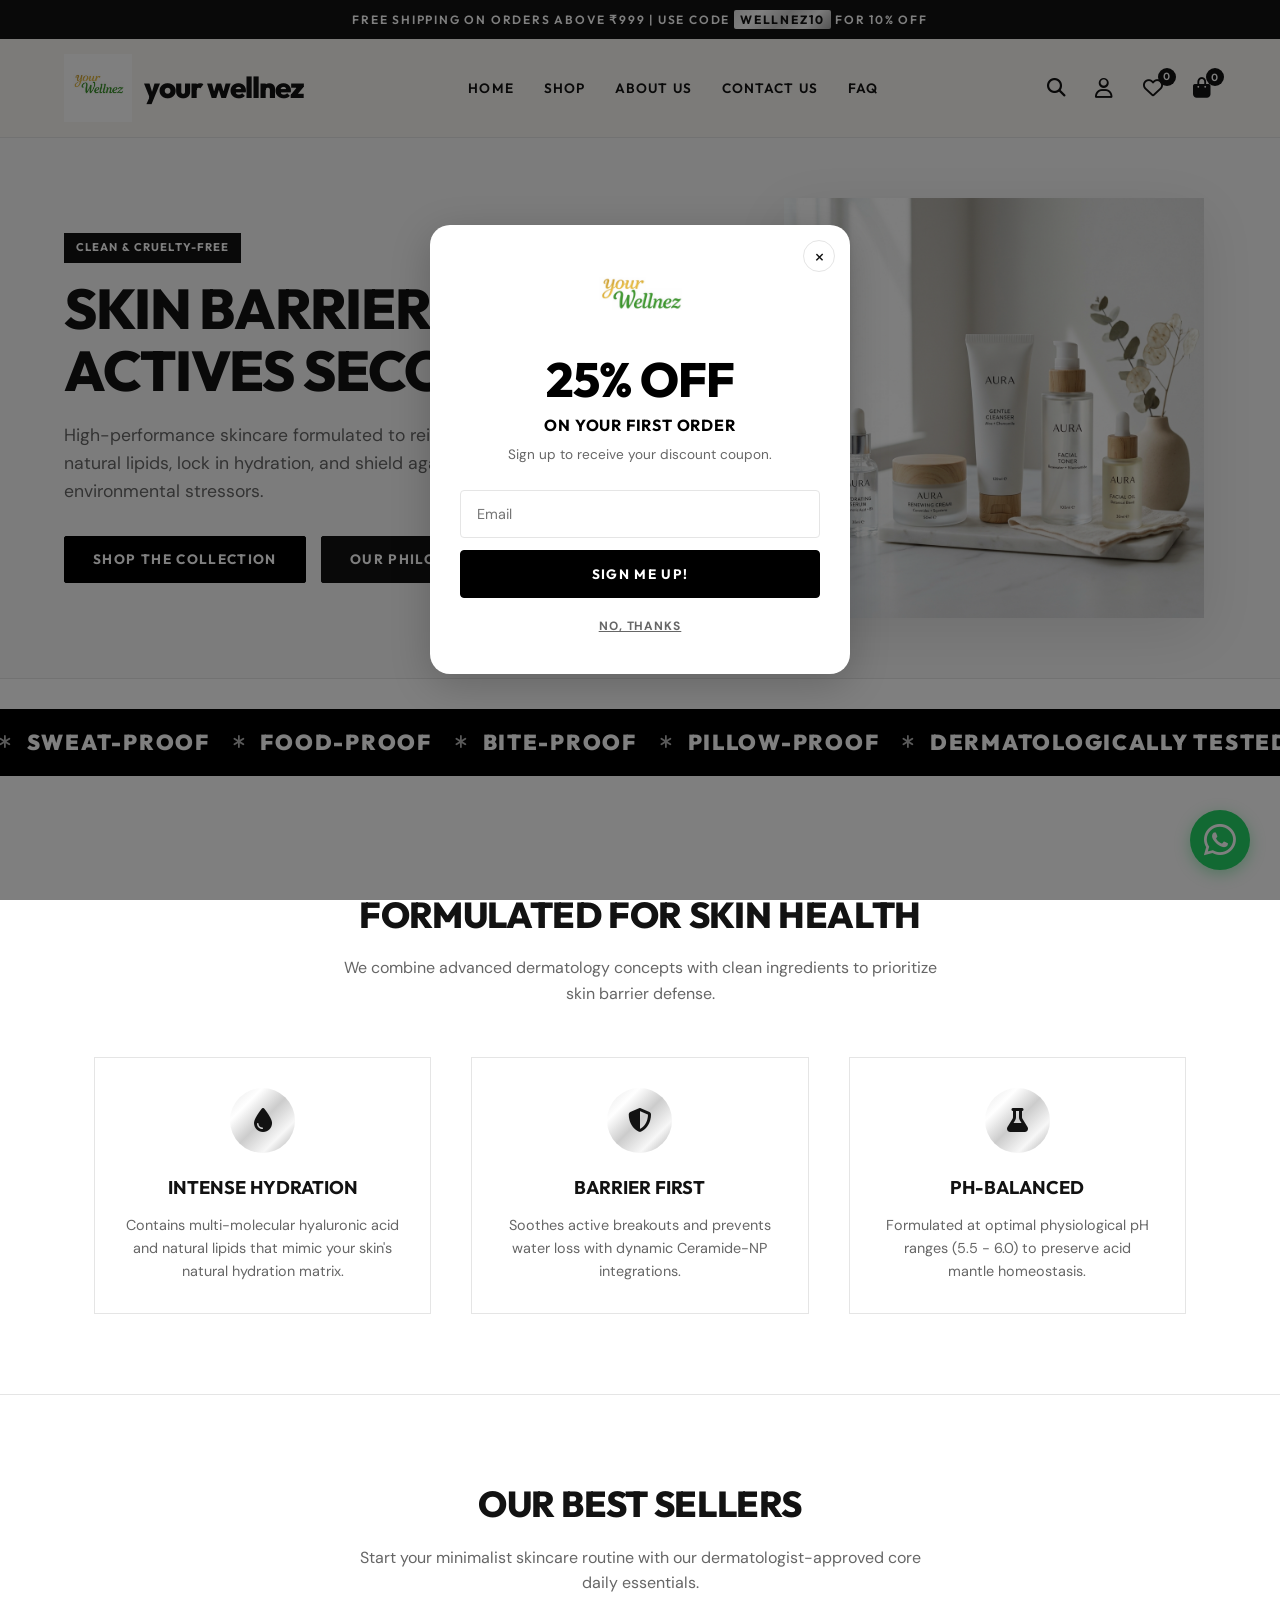
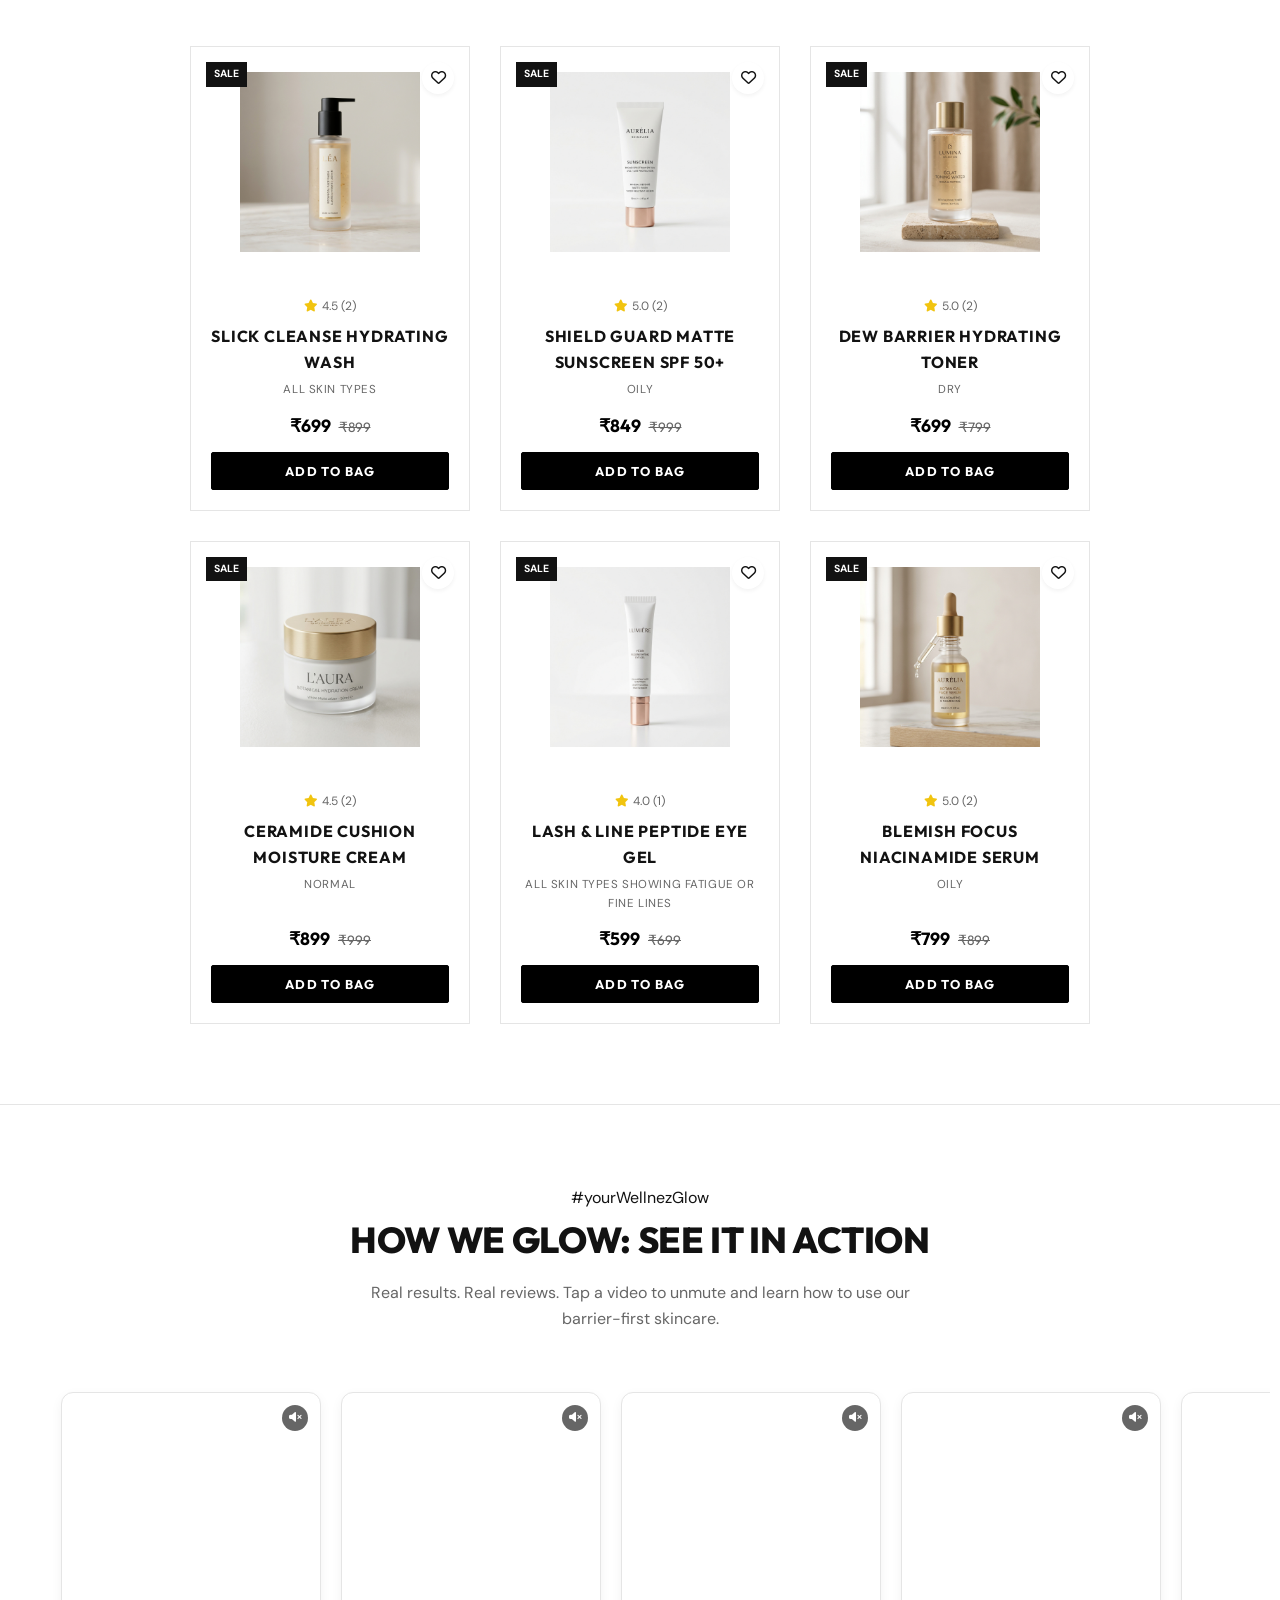
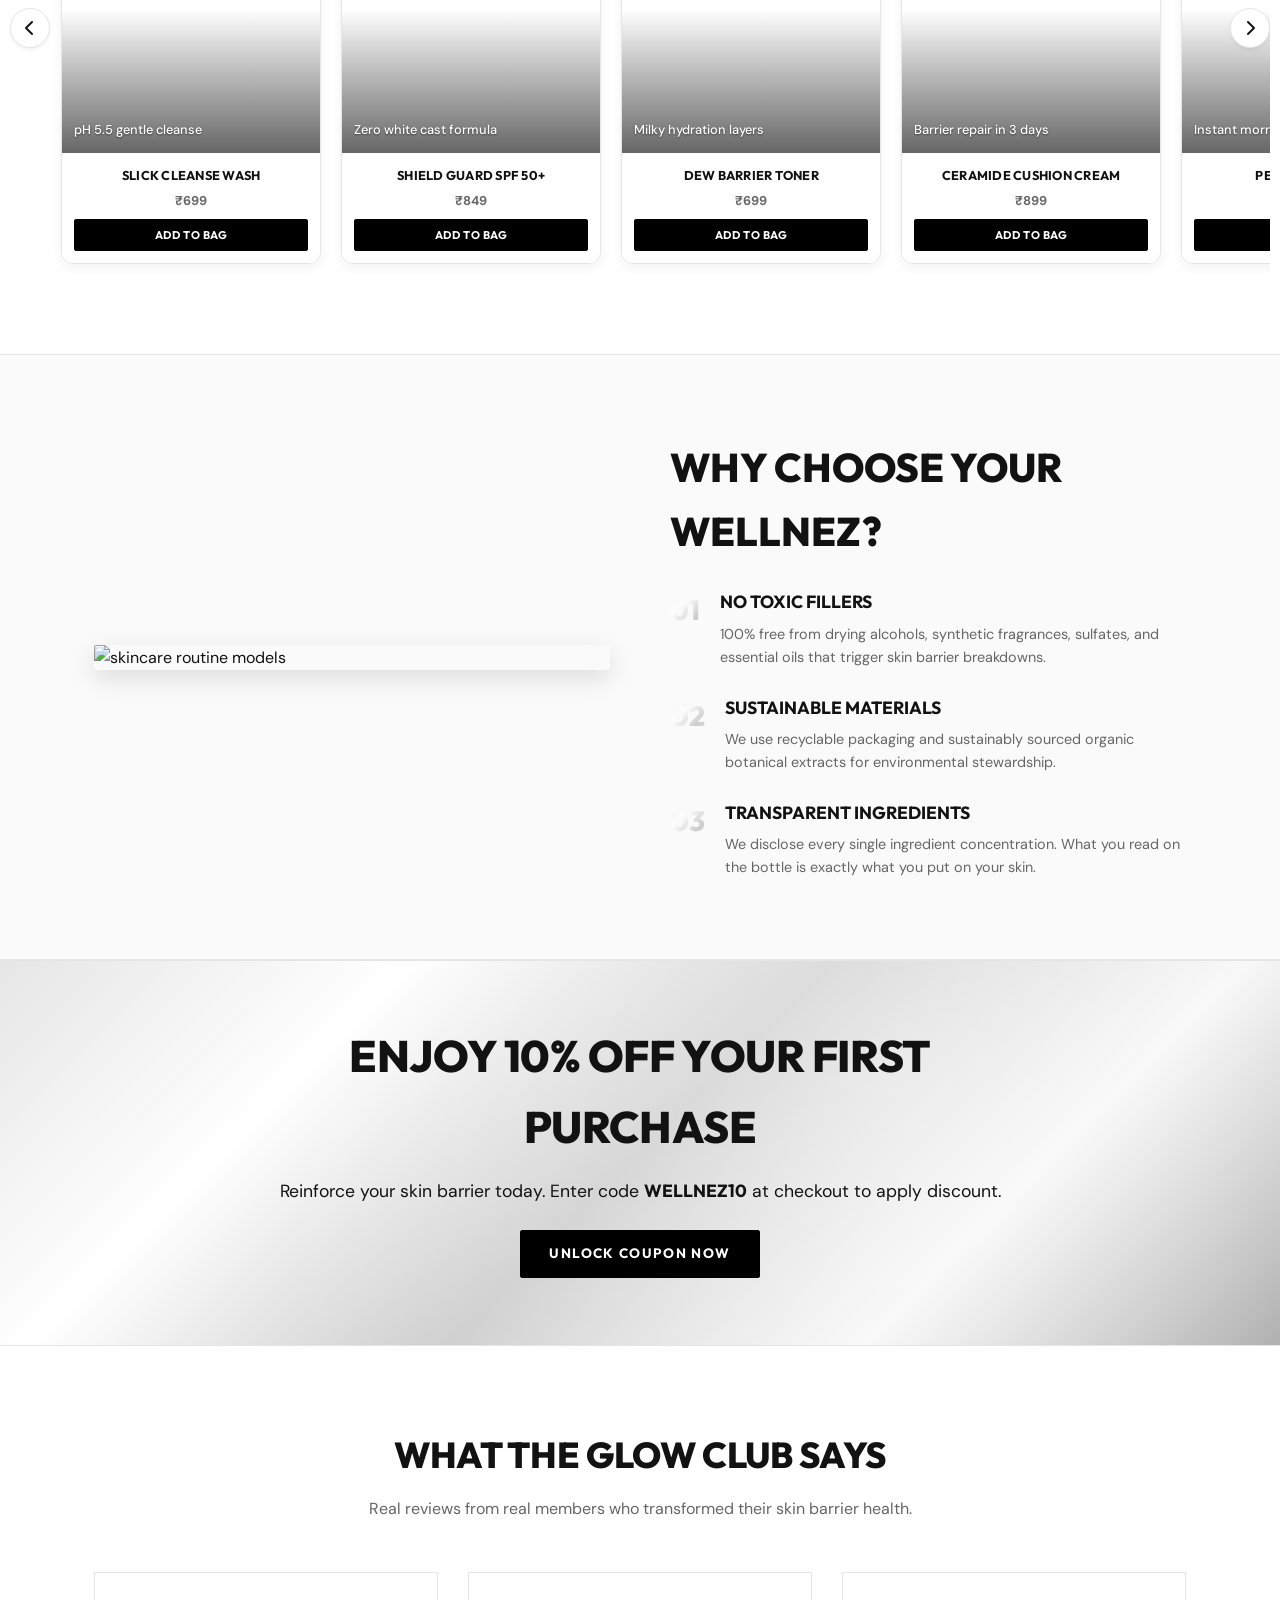
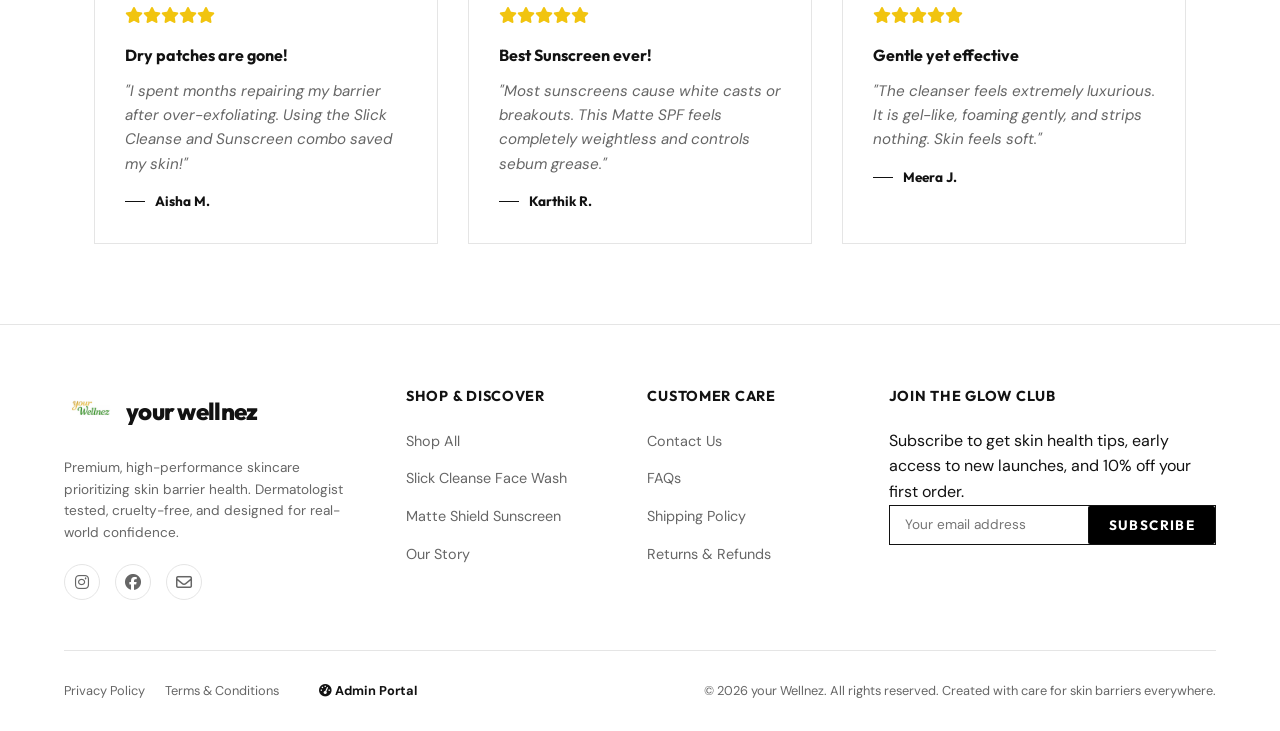
==== commit 3a8d4f83: "Add files via upload" ====
--- a/index.html
+++ b/index.html
@@ -5,6 +5,8 @@
     <meta name="viewport" content="width=device-width, initial-scale=1.0">
     <!-- Supabase client JS CDN -->
     <script src="https://cdn.jsdelivr.net/npm/@supabase/supabase-js@2"></script>
+    <!-- Razorpay Checkout JS SDK -->
+    <script src="https://checkout.razorpay.com/v1/checkout.js"></script>
     <title>your Wellnez | Skin Barrier-First Skincare</title>
     <!-- Favicon -->
     <link rel="shortcut icon" href="images/logo.png" type="image/x-icon">
@@ -34,9 +36,9 @@
             </button>
 
             <!-- Brand Logo -->
-            <a href="#/" class="brand-logo" style="display: flex; align-items: center; gap: 10px; text-decoration: none;">
-                <img src="images/logo.png" alt="your Wellnez Logo" style="height: 52px; max-height: 52px; object-fit: contain; display: block;">
-                <span style="font-family: var(--font-heading); font-size: 1.5rem; font-weight: 800; text-transform: lowercase; letter-spacing: -0.03em; color: var(--text-main); line-height: 1;">your Wellnez</span>
+            <a href="#/" class="brand-logo" style="display: flex; align-items: center; gap: 12px; text-decoration: none;">
+                <img src="images/logo.png" alt="your Wellnez Logo" style="height: 68px; max-height: 68px; object-fit: contain; display: block;">
+                <span style="font-family: var(--font-heading); font-size: 1.85rem; font-weight: 800; text-transform: lowercase; letter-spacing: -0.03em; color: var(--text-main); line-height: 1;">your Wellnez</span>
             </a>
 
             <!-- Navigation Links -->
--- a/styles.css
+++ b/styles.css
@@ -122,7 +122,7 @@
 
 .brand-logo {
     font-family: var(--font-heading);
-    font-size: 1.75rem;
+    font-size: 1.85rem;
     font-weight: 800;
     letter-spacing: -0.03em;
     text-transform: lowercase;
@@ -2750,20 +2750,24 @@
     padding: 80px 0;
     background-color: #FFFFFF;
     border-top: 1px solid var(--border-color);
+    width: 100%;
+    max-width: 100% !important;
 }
 
 .reels-slider-wrapper {
     position: relative;
-    max-width: 1200px;
-    margin: 40px auto 0 auto;
-    padding: 0 40px;
+    width: 100%;
+    max-width: 100% !important;
+    margin: 40px 0 0 0;
+    padding: 0 10px;
+    box-sizing: border-box;
 }
 
 .reels-container {
     display: flex;
     overflow-x: auto;
     gap: 20px;
-    padding: 10px 0;
+    padding: 10px 4vw;
     scroll-behavior: smooth;
     scrollbar-width: none; /* Hide scrollbar Firefox */
 }
@@ -2775,7 +2779,7 @@
 .reel-item {
     display: flex;
     flex-direction: column;
-    width: 220px;
+    width: 260px;
     flex-shrink: 0;
     background: #FFFFFF;
     border-radius: 12px;
@@ -2793,7 +2797,7 @@
 .reel-card {
     position: relative;
     width: 100%;
-    height: 330px;
+    height: 360px;
     overflow: hidden;
     cursor: pointer;
 }
@@ -3133,3 +3137,60 @@
     color: #000000;
 }
 
+/* ==========================================================================
+   SCROLLING ANNOUNCEMENT RIBBON / MARQUEE TICKER STYLES
+   ========================================================================== */
+.marquee-ribbon-wrapper {
+    width: 100%;
+    overflow: hidden;
+    white-space: nowrap;
+    position: relative;
+    padding: 16px 0;
+    box-sizing: border-box;
+    display: flex;
+    align-items: center;
+    user-select: none;
+    margin: 30px 0;
+    box-shadow: inset 0 2px 4px rgba(0,0,0,0.1), inset 0 -2px 4px rgba(0,0,0,0.1);
+}
+
+.marquee-ribbon-track {
+    display: inline-flex;
+    white-space: nowrap;
+    will-change: transform;
+    animation: marquee-scroll linear infinite;
+}
+
+.marquee-ribbon-content {
+    display: inline-flex;
+    align-items: center;
+    gap: 24px;
+    font-family: var(--font-heading);
+    font-weight: 900;
+    font-size: 1.35rem;
+    text-transform: uppercase;
+    letter-spacing: 0.08em;
+    padding-right: 24px;
+}
+
+.marquee-ribbon-item {
+    display: inline-flex;
+    align-items: center;
+    gap: 15px;
+}
+
+.marquee-ribbon-star {
+    font-size: 0.9rem;
+    opacity: 0.7;
+}
+
+@keyframes marquee-scroll {
+    0% {
+        transform: translateX(0%);
+    }
+    100% {
+        transform: translateX(-50%);
+    }
+}
+
+
